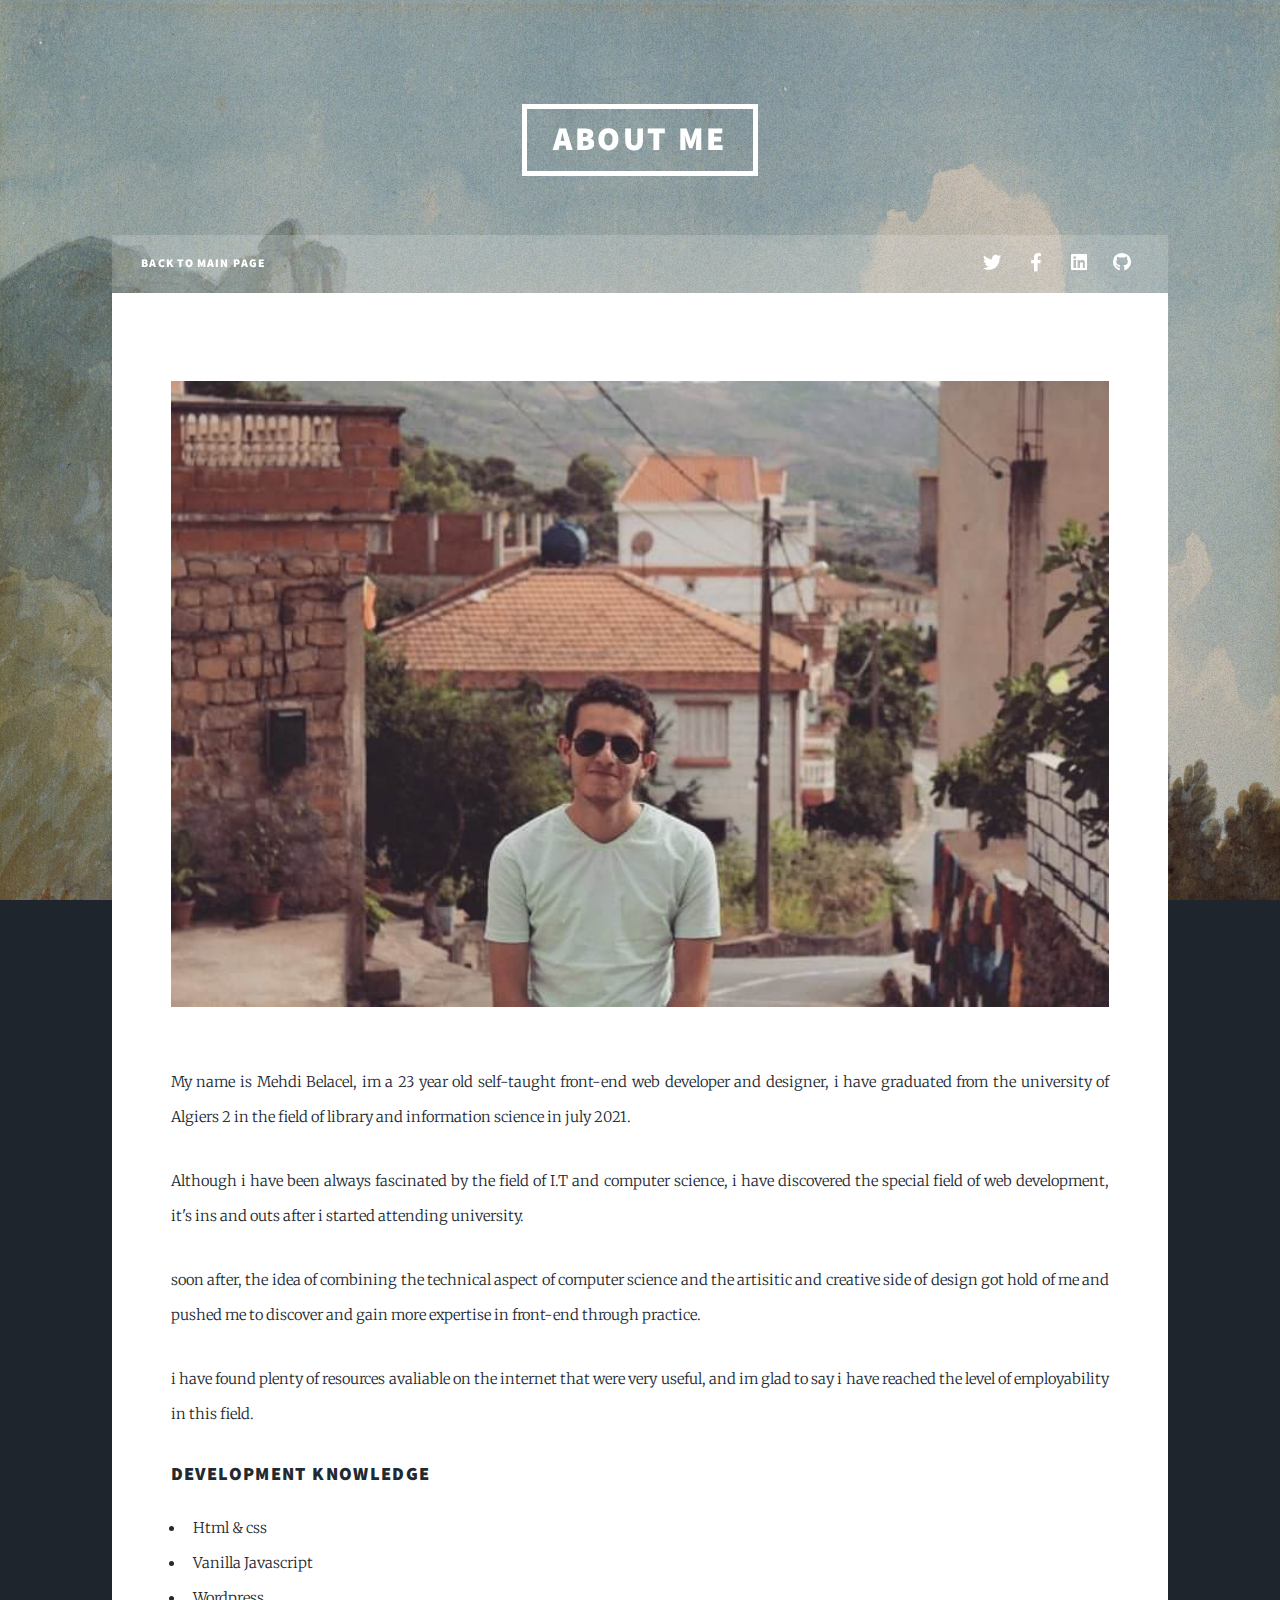
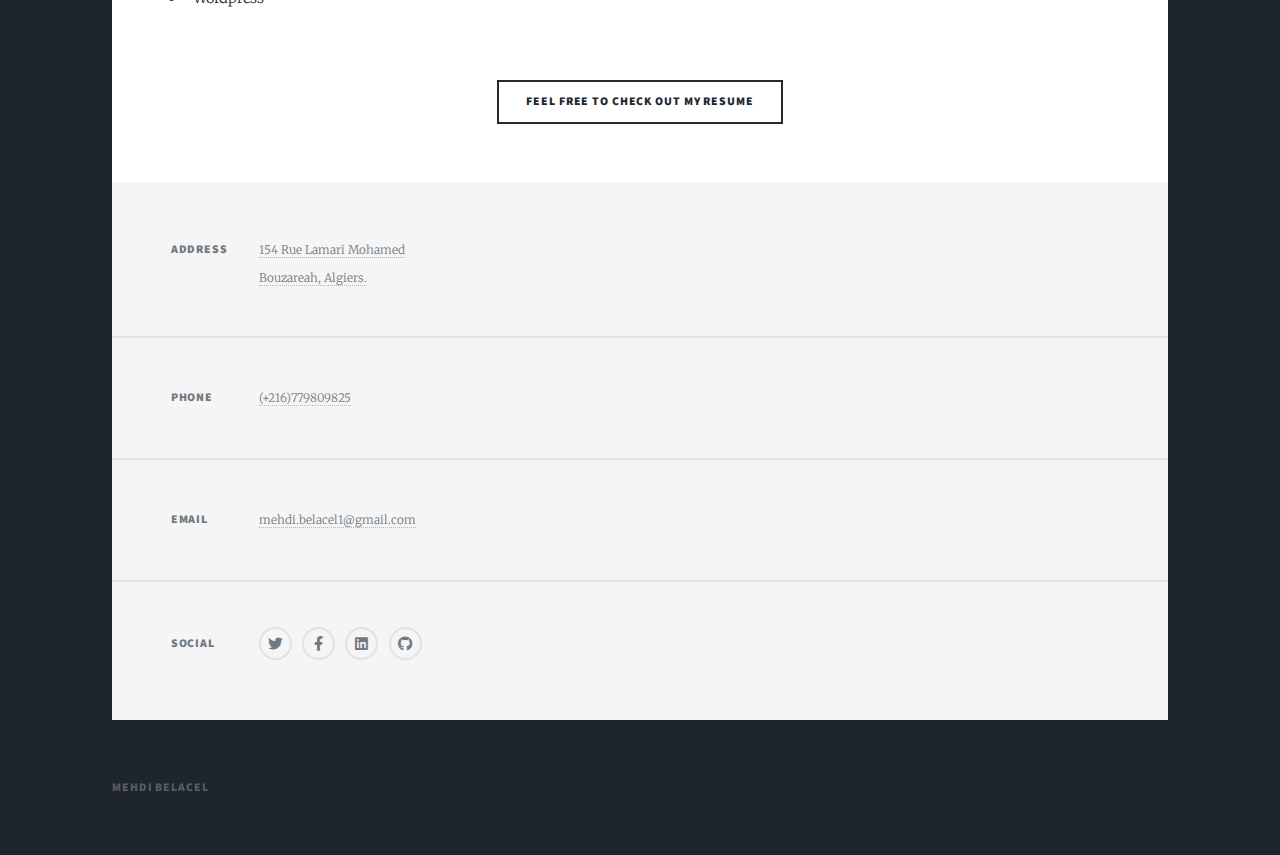
==== about_me.html @ 3e5791b7 "Add files via upload" ====
<!DOCTYPE HTML>

<html>
	<head>
		<title>About me</title>
		<meta charset="utf-8" />
		<meta name="viewport" content="width=device-width, initial-scale=1, user-scalable=no" />
		<link rel="stylesheet" href="assets/css/main2.css" />
		<noscript><link rel="stylesheet" href="assets/css/noscript.css" /></noscript>
	</head>
	<body class="is-preload">

		<!-- Wrapper -->
			<div id="wrapper">

				<!-- Header -->
					<header id="header">
						<a href="#" class="logo">About me</a>
					</header>

				<!-- Nav -->
					<nav id="nav">
						<ul class="links">
							<li><a href="index.html">Back to main page</a></li>
						</ul>
						<ul class="icons">
							<li><a href="#" class="icon brands fa-twitter"><span class="label">Twitter</span></a></li>
							<li><a href="#" class="icon brands fa-facebook-f"><span class="label">Facebook</span></a></li>
							<li><a href="#" class="icon brands fa-linkedin"><span class="label">Linkedin</span></a></li>
							<li><a href="#" class="icon brands fa-github"><span class="label">GitHub</span></a></li>
						</ul>
					</nav>

				<!-- Main -->
					<div id="main">

						<!-- Post -->
							<section class="post">
								<div class="image main"><img src="images/01_image.jpg" alt="" /></div>
								<p>My name is Mehdi Belacel, im a 23 year old self-taught front-end web developer and designer, i have graduated from the university of Algiers 2 in the field of library and information science in july 2021.</p>
								<p>Although i have been always fascinated by the field of I.T and computer science, i have discovered the special field of web development, it's ins and outs after i started attending university. </p>
								<p>soon after, the idea of combining the technical aspect of computer science and the artisitic and creative side of design got hold of me and pushed me to discover and gain more expertise in front-end through practice. </p>
								<p>i have found plenty of resources avaliable on the internet that were very useful, and im glad to say i have reached the level of employability in this field. </p>
								<h3>development knowledge </h3>
								<ul>
									<li>Html & css</li>
									<li>Vanilla Javascript</li>
									<li>Wordpress</li>
								</ul>
								<br>
								<div id="resume_btn"><button onclick="window.location.href='https://drive.google.com/file/d/1CNuqJt--zNTUujB8ExXkoD7vGqyLtMVJ/view';">Feel free to check out my resume</button></div>
							</section>

					</div>

				<!-- Footer -->
				<footer id="footer">
						
					<section class="split contact">
						<section class="alt">
							<h3>Address</h3>
							<p><a href="https://goo.gl/maps/SkBnsDojZm6xbVL56">154 Rue Lamari Mohamed<br>
								Bouzareah, Algiers.</p></a>
						</section>
						<section>
							<h3>Phone</h3>
							<p><a href="tel:+216779809825">(+216)779809825</a></p>
						</section>
						<section>
							<h3>Email</h3>
							<p><a href=mailto:"mehdi.belacel1@gmail.com">mehdi.belacel1@gmail.com</a></p>
						</section>
						<section>
							<h3>Social</h3>
							<ul class="icons alt">
								<li><a href="https://twitter.com/Mehdillogic" class="icon brands alt fa-twitter"><span class="label">Twitter</span></a></li>
								<li><a href="https://www.facebook.com/belacel.mehdi1/" class="icon brands alt fa-facebook-f"><span class="label">Facebook</span></a></li>
								<li><a href="https://www.linkedin.com/in/mehdi-belacel-3aa8a319b/" class="icon brands alt fa-linkedin"><span class="label">Linkedin</span></a></li>
								<li><a href="https://github.com/mehdilogic" class="icon brands alt fa-github"><span class="label">GitHub</span></a></li>
							</ul>
						</section>
					</section>
				</footer>

				<!-- Copyright -->
					<div id="copyright">
					<p>Mehdi Belacel</p>
					</div>

			</div>

		<!-- Scripts -->
			<script src="assets/js/jquery.min.js"></script>
			<script src="assets/js/jquery.scrollex.min.js"></script>
			<script src="assets/js/jquery.scrolly.min.js"></script>
			<script src="assets/js/browser.min.js"></script>
			<script src="assets/js/breakpoints.min.js"></script>
			<script src="assets/js/util.js"></script>
			<script src="assets/js/main.js"></script>

	</body>
</html>
---- assets/css/main2.css ----
@import url(fontawesome-all.min.css);
@import url("https://fonts.googleapis.com/css?family=Merriweather:300,700,300italic,700italic|Source+Sans+Pro:900");



html, body, div, span, applet, object,
iframe, h1, h2, h3, h4, h5, h6, p, blockquote,
pre, a, abbr, acronym, address, big, cite,
code, del, dfn, em, img, ins, kbd, q, s, samp,
small, strike, strong, sub, sup, tt, var, b,
u, i, center, dl, dt, dd, ol, ul, li, fieldset,
form, label, legend, table, caption, tbody,
tfoot, thead, tr, th, td, article, aside,
canvas, details, embed, figure, figcaption,
footer, header, hgroup, menu, nav, output, ruby,
section, summary, time, mark, audio, video {
	margin: 0;
	padding: 0;
	border: 0;
	font-size: 100%;
	font: inherit;
	vertical-align: baseline;}

article, aside, details, figcaption, figure,
footer, header, hgroup, menu, nav, section {
	display: block;}

body {
	line-height: 1;
}

ol, ul {
	list-style: none;
}

blockquote, q {
	quotes: none;
}

	blockquote:before, blockquote:after, q:before, q:after {
		content: '';
		content: none;
	}

table {
	border-collapse: collapse;
	border-spacing: 0;
}

body {
	background-image: url(birm.jpg);
}

body {
	-webkit-text-size-adjust: none;
}

mark {
	background-color: transparent;
	color: inherit;
}

input::-moz-focus-inner {
	border: 0;
	padding: 0;
}

input, select, textarea {
	-moz-appearance: none;
	-webkit-appearance: none;
	-ms-appearance: none;
	appearance: none;
}
.myprojects_h3{
	text-align: center;

}

#resume_btn {
	text-align: center;
}

/* Basic */

	@-ms-viewport {
		width: device-width;
	}

	body {
		-ms-overflow-style: scrollbar;
	}

	@media screen and (max-width: 480px) {

		html, body {
			min-width: 320px;
		}

	}

	html {
		box-sizing: border-box;
	}

	*, *:before, *:after {
		box-sizing: inherit;
	}

	body {
		background-color: #1e252d;
	}

		body.is-preload *, body.is-preload *:before, body.is-preload *:after {
			-moz-animation: none !important;
			-webkit-animation: none !important;
			-ms-animation: none !important;
			animation: none !important;
			-moz-transition: none !important;
			-webkit-transition: none !important;
			-ms-transition: none !important;
			transition: none !important;
		}

/* Type */

	html {
		font-size: 16pt;
	}

		@media screen and (max-width: 1680px) {

			html {
				font-size: 12pt;
			}

		}

		@media screen and (max-width: 1280px) {

			html {
				font-size: 11pt;
			}

		}

		@media screen and (max-width: 360px) {

			html {
				font-size: 10pt;
			}

		}

	body {
		color: #212931;
	}

	body, input, select, textarea {
		font-family: "Merriweather", Georgia, serif;
		font-weight: 300;
		font-size: 1rem;
		line-height: 2.375;
	}

	a {
		-moz-transition: color 0.2s ease-in-out, background-color 0.2s ease-in-out, border-color 0.2s ease-in-out, box-shadow 0.2s ease-in-out;
		-webkit-transition: color 0.2s ease-in-out, background-color 0.2s ease-in-out, border-color 0.2s ease-in-out, box-shadow 0.2s ease-in-out;
		-ms-transition: color 0.2s ease-in-out, background-color 0.2s ease-in-out, border-color 0.2s ease-in-out, box-shadow 0.2s ease-in-out;
		transition: color 0.2s ease-in-out, background-color 0.2s ease-in-out, border-color 0.2s ease-in-out, box-shadow 0.2s ease-in-out;
		border-bottom: dotted 1px;
		text-decoration: none;
	}

		a:hover {
			border-bottom-color: transparent;
		}

	strong, b {
		font-weight: 600;
	}

	em, i {
		font-style: italic;
	}

	p {
		text-align: justify;
		margin: 0 0 2rem 0;
	}

	h1, h2, h3, h4, h5, h6 {
		font-family: "Source Sans Pro", Helvetica, sans-serif;
		font-weight: 900;
		line-height: 1.5;
		letter-spacing: 0.075em;
		text-transform: uppercase;
		margin: 0 0 1rem 0;
	}

		h1 a, h2 a, h3 a, h4 a, h5 a, h6 a {
			border-bottom: 0;
			color: inherit;
			text-decoration: none;
		}

	h1 {
		font-size: 4rem;
		line-height: 1.1;
		margin: 0 0 2rem 0;
	}

	h2 {
		font-size: 1.75rem;
		line-height: 1.3;
		margin: 0 0 1.5rem 0;
	}

	h3 {
		font-size: 1.25rem;
		margin: 0 0 1.5rem 0;
	}

	h4 {
		font-size: 1rem;
	}

	h5 {
		font-size: 0.9rem;
	}

	h6 {
		font-size: 0.8rem;
	}

	sub {
		font-size: 0.8rem;
		position: relative;
		top: 0.5rem;
	}

	sup {
		font-size: 0.8rem;
		position: relative;
		top: -0.5rem;
	}

	blockquote {
		border-left: solid 4px;
		font-style: italic;
		margin: 0 0 2rem 0;
		padding: 0.5rem 0 0.5rem 2rem;
	}

	code {
		border: solid 2px;
		font-family: "Courier New", monospace;
		font-size: 0.9rem;
		margin: 0 0.25rem;
		padding: 0.25rem 0.65rem;
	}

	pre {
		-webkit-overflow-scrolling: touch;
		font-family: "Courier New", monospace;
		font-size: 0.9rem;
		margin: 0 0 2rem 0;
	}

		pre code {
			display: block;
			line-height: 1.75;
			padding: 1rem 1.5rem;
			overflow-x: auto;
		}

	hr {
		border: 0;
		border-bottom: solid 2px;
		margin: 3rem 0;
	}

		hr.major {
			margin: 5rem 0;
		}

	.align-left {
		text-align: left;
	}

	.align-center {
		text-align: center;
	}

	.align-right {
		text-align: right;
	}

	input, select, textarea {
		color: #212931;
	}

	a {
		color: #212931;
		border-bottom-color: rgba(33, 41, 49, 0.5);
	}

		a:hover {
			border-bottom-color: transparent;
			color: #18bfef !important;
		}

	strong, b {
		color: #212931;
	}

	h1, h2, h3, h4, h5, h6 {
		color: #212931;
	}

	blockquote {
		border-left-color: #eeeeee;
	}

	code {
		background: rgba(220, 220, 220, 0.25);
		border-color: #eeeeee;
	}

	hr {
		border-bottom-color: #eeeeee;
	}

/* Row */

	.row {
		display: flex;
		flex-wrap: wrap;
		box-sizing: border-box;
		align-items: stretch;
	}

		.row > * {
			box-sizing: border-box;
		}

		.row.gtr-uniform > * > :last-child {
			margin-bottom: 0;
		}

		.row.aln-left {
			justify-content: flex-start;
		}

		.row.aln-center {
			justify-content: center;
		}

		.row.aln-right {
			justify-content: flex-end;
		}

		.row.aln-top {
			align-items: flex-start;
		}

		.row.aln-middle {
			align-items: center;
		}

		.row.aln-bottom {
			align-items: flex-end;
		}

		.row > .imp {
			order: -1;
		}

		.row > .col-1 {
			width: 8.33333%;
		}

		.row > .off-1 {
			margin-left: 8.33333%;
		}

		.row > .col-2 {
			width: 16.66667%;
		}

		.row > .off-2 {
			margin-left: 16.66667%;
		}

		.row > .col-3 {
			width: 25%;
		}

		.row > .off-3 {
			margin-left: 25%;
		}

		.row > .col-4 {
			width: 33.33333%;
		}

		.row > .off-4 {
			margin-left: 33.33333%;
		}

		.row > .col-5 {
			width: 41.66667%;
		}

		.row > .off-5 {
			margin-left: 41.66667%;
		}

		.row > .col-6 {
			width: 50%;
		}

		.row > .off-6 {
			margin-left: 50%;
		}

		.row > .col-7 {
			width: 58.33333%;
		}

		.row > .off-7 {
			margin-left: 58.33333%;
		}

		.row > .col-8 {
			width: 66.66667%;
		}

		.row > .off-8 {
			margin-left: 66.66667%;
		}

		.row > .col-9 {
			width: 75%;
		}

		.row > .off-9 {
			margin-left: 75%;
		}

		.row > .col-10 {
			width: 83.33333%;
		}

		.row > .off-10 {
			margin-left: 83.33333%;
		}

		.row > .col-11 {
			width: 91.66667%;
		}

		.row > .off-11 {
			margin-left: 91.66667%;
		}

		.row > .col-12 {
			width: 100%;
		}

		.row > .off-12 {
			margin-left: 100%;
		}

		.row.gtr-0 {
			margin-top: 0;
			margin-left: 0rem;
		}

			.row.gtr-0 > * {
				padding: 0 0 0 0rem;
			}

			.row.gtr-0.gtr-uniform {
				margin-top: 0rem;
			}

				.row.gtr-0.gtr-uniform > * {
					padding-top: 0rem;
				}

		.row.gtr-25 {
			margin-top: 0;
			margin-left: -0.375rem;
		}

			.row.gtr-25 > * {
				padding: 0 0 0 0.375rem;
			}

			.row.gtr-25.gtr-uniform {
				margin-top: -0.375rem;
			}

				.row.gtr-25.gtr-uniform > * {
					padding-top: 0.375rem;
				}

		.row.gtr-50 {
			margin-top: 0;
			margin-left: -0.75rem;
		}

			.row.gtr-50 > * {
				padding: 0 0 0 0.75rem;
			}

			.row.gtr-50.gtr-uniform {
				margin-top: -0.75rem;
			}

				.row.gtr-50.gtr-uniform > * {
					padding-top: 0.75rem;
				}

		.row {
			margin-top: 0;
			margin-left: -1.5rem;
		}

			.row > * {
				padding: 0 0 0 1.5rem;
			}

			.row.gtr-uniform {
				margin-top: -1.5rem;
			}

				.row.gtr-uniform > * {
					padding-top: 1.5rem;
				}

		.row.gtr-150 {
			margin-top: 0;
			margin-left: -2.25rem;
		}

			.row.gtr-150 > * {
				padding: 0 0 0 2.25rem;
			}

			.row.gtr-150.gtr-uniform {
				margin-top: -2.25rem;
			}

				.row.gtr-150.gtr-uniform > * {
					padding-top: 2.25rem;
				}

		.row.gtr-200 {
			margin-top: 0;
			margin-left: -3rem;
		}

			.row.gtr-200 > * {
				padding: 0 0 0 3rem;
			}

			.row.gtr-200.gtr-uniform {
				margin-top: -3rem;
			}

				.row.gtr-200.gtr-uniform > * {
					padding-top: 3rem;
				}

		@media screen and (max-width: 1680px) {

			.row {
				display: flex;
				flex-wrap: wrap;
				box-sizing: border-box;
				align-items: stretch;
			}

				.row > * {
					box-sizing: border-box;
				}

				.row.gtr-uniform > * > :last-child {
					margin-bottom: 0;
				}

				.row.aln-left {
					justify-content: flex-start;
				}

				.row.aln-center {
					justify-content: center;
				}

				.row.aln-right {
					justify-content: flex-end;
				}

				.row.aln-top {
					align-items: flex-start;
				}

				.row.aln-middle {
					align-items: center;
				}

				.row.aln-bottom {
					align-items: flex-end;
				}

				.row > .imp-xlarge {
					order: -1;
				}

				.row > .col-1-xlarge {
					width: 8.33333%;
				}

				.row > .off-1-xlarge {
					margin-left: 8.33333%;
				}

				.row > .col-2-xlarge {
					width: 16.66667%;
				}

				.row > .off-2-xlarge {
					margin-left: 16.66667%;
				}

				.row > .col-3-xlarge {
					width: 25%;
				}

				.row > .off-3-xlarge {
					margin-left: 25%;
				}

				.row > .col-4-xlarge {
					width: 33.33333%;
				}

				.row > .off-4-xlarge {
					margin-left: 33.33333%;
				}

				.row > .col-5-xlarge {
					width: 41.66667%;
				}

				.row > .off-5-xlarge {
					margin-left: 41.66667%;
				}

				.row > .col-6-xlarge {
					width: 50%;
				}

				.row > .off-6-xlarge {
					margin-left: 50%;
				}

				.row > .col-7-xlarge {
					width: 58.33333%;
				}

				.row > .off-7-xlarge {
					margin-left: 58.33333%;
				}

				.row > .col-8-xlarge {
					width: 66.66667%;
				}

				.row > .off-8-xlarge {
					margin-left: 66.66667%;
				}

				.row > .col-9-xlarge {
					width: 75%;
				}

				.row > .off-9-xlarge {
					margin-left: 75%;
				}

				.row > .col-10-xlarge {
					width: 83.33333%;
				}

				.row > .off-10-xlarge {
					margin-left: 83.33333%;
				}

				.row > .col-11-xlarge {
					width: 91.66667%;
				}

				.row > .off-11-xlarge {
					margin-left: 91.66667%;
				}

				.row > .col-12-xlarge {
					width: 100%;
				}

				.row > .off-12-xlarge {
					margin-left: 100%;
				}

				.row.gtr-0 {
					margin-top: 0;
					margin-left: 0rem;
				}

					.row.gtr-0 > * {
						padding: 0 0 0 0rem;
					}

					.row.gtr-0.gtr-uniform {
						margin-top: 0rem;
					}

						.row.gtr-0.gtr-uniform > * {
							padding-top: 0rem;
						}

				.row.gtr-25 {
					margin-top: 0;
					margin-left: -0.375rem;
				}

					.row.gtr-25 > * {
						padding: 0 0 0 0.375rem;
					}

					.row.gtr-25.gtr-uniform {
						margin-top: -0.375rem;
					}

						.row.gtr-25.gtr-uniform > * {
							padding-top: 0.375rem;
						}

				.row.gtr-50 {
					margin-top: 0;
					margin-left: -0.75rem;
				}

					.row.gtr-50 > * {
						padding: 0 0 0 0.75rem;
					}

					.row.gtr-50.gtr-uniform {
						margin-top: -0.75rem;
					}

						.row.gtr-50.gtr-uniform > * {
							padding-top: 0.75rem;
						}

				.row {
					margin-top: 0;
					margin-left: -1.5rem;
				}

					.row > * {
						padding: 0 0 0 1.5rem;
					}

					.row.gtr-uniform {
						margin-top: -1.5rem;
					}

						.row.gtr-uniform > * {
							padding-top: 1.5rem;
						}

				.row.gtr-150 {
					margin-top: 0;
					margin-left: -2.25rem;
				}

					.row.gtr-150 > * {
						padding: 0 0 0 2.25rem;
					}

					.row.gtr-150.gtr-uniform {
						margin-top: -2.25rem;
					}

						.row.gtr-150.gtr-uniform > * {
							padding-top: 2.25rem;
						}

				.row.gtr-200 {
					margin-top: 0;
					margin-left: -3rem;
				}

					.row.gtr-200 > * {
						padding: 0 0 0 3rem;
					}

					.row.gtr-200.gtr-uniform {
						margin-top: -3rem;
					}

						.row.gtr-200.gtr-uniform > * {
							padding-top: 3rem;
						}

		}

		@media screen and (max-width: 1280px) {

			.row {
				display: flex;
				flex-wrap: wrap;
				box-sizing: border-box;
				align-items: stretch;
			}

				.row > * {
					box-sizing: border-box;
				}

				.row.gtr-uniform > * > :last-child {
					margin-bottom: 0;
				}

				.row.aln-left {
					justify-content: flex-start;
				}

				.row.aln-center {
					justify-content: center;
				}

				.row.aln-right {
					justify-content: flex-end;
				}

				.row.aln-top {
					align-items: flex-start;
				}

				.row.aln-middle {
					align-items: center;
				}

				.row.aln-bottom {
					align-items: flex-end;
				}

				.row > .imp-large {
					order: -1;
				}

				.row > .col-1-large {
					width: 8.33333%;
				}

				.row > .off-1-large {
					margin-left: 8.33333%;
				}

				.row > .col-2-large {
					width: 16.66667%;
				}

				.row > .off-2-large {
					margin-left: 16.66667%;
				}

				.row > .col-3-large {
					width: 25%;
				}

				.row > .off-3-large {
					margin-left: 25%;
				}

				.row > .col-4-large {
					width: 33.33333%;
				}

				.row > .off-4-large {
					margin-left: 33.33333%;
				}

				.row > .col-5-large {
					width: 41.66667%;
				}

				.row > .off-5-large {
					margin-left: 41.66667%;
				}

				.row > .col-6-large {
					width: 50%;
				}

				.row > .off-6-large {
					margin-left: 50%;
				}

				.row > .col-7-large {
					width: 58.33333%;
				}

				.row > .off-7-large {
					margin-left: 58.33333%;
				}

				.row > .col-8-large {
					width: 66.66667%;
				}

				.row > .off-8-large {
					margin-left: 66.66667%;
				}

				.row > .col-9-large {
					width: 75%;
				}

				.row > .off-9-large {
					margin-left: 75%;
				}

				.row > .col-10-large {
					width: 83.33333%;
				}

				.row > .off-10-large {
					margin-left: 83.33333%;
				}

				.row > .col-11-large {
					width: 91.66667%;
				}

				.row > .off-11-large {
					margin-left: 91.66667%;
				}

				.row > .col-12-large {
					width: 100%;
				}

				.row > .off-12-large {
					margin-left: 100%;
				}

				.row.gtr-0 {
					margin-top: 0;
					margin-left: 0rem;
				}

					.row.gtr-0 > * {
						padding: 0 0 0 0rem;
					}

					.row.gtr-0.gtr-uniform {
						margin-top: 0rem;
					}

						.row.gtr-0.gtr-uniform > * {
							padding-top: 0rem;
						}

				.row.gtr-25 {
					margin-top: 0;
					margin-left: -0.375rem;
				}

					.row.gtr-25 > * {
						padding: 0 0 0 0.375rem;
					}

					.row.gtr-25.gtr-uniform {
						margin-top: -0.375rem;
					}

						.row.gtr-25.gtr-uniform > * {
							padding-top: 0.375rem;
						}

				.row.gtr-50 {
					margin-top: 0;
					margin-left: -0.75rem;
				}

					.row.gtr-50 > * {
						padding: 0 0 0 0.75rem;
					}

					.row.gtr-50.gtr-uniform {
						margin-top: -0.75rem;
					}

						.row.gtr-50.gtr-uniform > * {
							padding-top: 0.75rem;
						}

				.row {
					margin-top: 0;
					margin-left: -1.5rem;
				}

					.row > * {
						padding: 0 0 0 1.5rem;
					}

					.row.gtr-uniform {
						margin-top: -1.5rem;
					}

						.row.gtr-uniform > * {
							padding-top: 1.5rem;
						}

				.row.gtr-150 {
					margin-top: 0;
					margin-left: -2.25rem;
				}

					.row.gtr-150 > * {
						padding: 0 0 0 2.25rem;
					}

					.row.gtr-150.gtr-uniform {
						margin-top: -2.25rem;
					}

						.row.gtr-150.gtr-uniform > * {
							padding-top: 2.25rem;
						}

				.row.gtr-200 {
					margin-top: 0;
					margin-left: -3rem;
				}

					.row.gtr-200 > * {
						padding: 0 0 0 3rem;
					}

					.row.gtr-200.gtr-uniform {
						margin-top: -3rem;
					}

						.row.gtr-200.gtr-uniform > * {
							padding-top: 3rem;
						}

		}

		@media screen and (max-width: 980px) {

			.row {
				display: flex;
				flex-wrap: wrap;
				box-sizing: border-box;
				align-items: stretch;
			}

				.row > * {
					box-sizing: border-box;
				}

				.row.gtr-uniform > * > :last-child {
					margin-bottom: 0;
				}

				.row.aln-left {
					justify-content: flex-start;
				}

				.row.aln-center {
					justify-content: center;
				}

				.row.aln-right {
					justify-content: flex-end;
				}

				.row.aln-top {
					align-items: flex-start;
				}

				.row.aln-middle {
					align-items: center;
				}

				.row.aln-bottom {
					align-items: flex-end;
				}

				.row > .imp-medium {
					order: -1;
				}

				.row > .col-1-medium {
					width: 8.33333%;
				}

				.row > .off-1-medium {
					margin-left: 8.33333%;
				}

				.row > .col-2-medium {
					width: 16.66667%;
				}

				.row > .off-2-medium {
					margin-left: 16.66667%;
				}

				.row > .col-3-medium {
					width: 25%;
				}

				.row > .off-3-medium {
					margin-left: 25%;
				}

				.row > .col-4-medium {
					width: 33.33333%;
				}

				.row > .off-4-medium {
					margin-left: 33.33333%;
				}

				.row > .col-5-medium {
					width: 41.66667%;
				}

				.row > .off-5-medium {
					margin-left: 41.66667%;
				}

				.row > .col-6-medium {
					width: 50%;
				}

				.row > .off-6-medium {
					margin-left: 50%;
				}

				.row > .col-7-medium {
					width: 58.33333%;
				}

				.row > .off-7-medium {
					margin-left: 58.33333%;
				}

				.row > .col-8-medium {
					width: 66.66667%;
				}

				.row > .off-8-medium {
					margin-left: 66.66667%;
				}

				.row > .col-9-medium {
					width: 75%;
				}

				.row > .off-9-medium {
					margin-left: 75%;
				}

				.row > .col-10-medium {
					width: 83.33333%;
				}

				.row > .off-10-medium {
					margin-left: 83.33333%;
				}

				.row > .col-11-medium {
					width: 91.66667%;
				}

				.row > .off-11-medium {
					margin-left: 91.66667%;
				}

				.row > .col-12-medium {
					width: 100%;
				}

				.row > .off-12-medium {
					margin-left: 100%;
				}

				.row.gtr-0 {
					margin-top: 0;
					margin-left: 0rem;
				}

					.row.gtr-0 > * {
						padding: 0 0 0 0rem;
					}

					.row.gtr-0.gtr-uniform {
						margin-top: 0rem;
					}

						.row.gtr-0.gtr-uniform > * {
							padding-top: 0rem;
						}

				.row.gtr-25 {
					margin-top: 0;
					margin-left: -0.375rem;
				}

					.row.gtr-25 > * {
						padding: 0 0 0 0.375rem;
					}

					.row.gtr-25.gtr-uniform {
						margin-top: -0.375rem;
					}

						.row.gtr-25.gtr-uniform > * {
							padding-top: 0.375rem;
						}

				.row.gtr-50 {
					margin-top: 0;
					margin-left: -0.75rem;
				}

					.row.gtr-50 > * {
						padding: 0 0 0 0.75rem;
					}

					.row.gtr-50.gtr-uniform {
						margin-top: -0.75rem;
					}

						.row.gtr-50.gtr-uniform > * {
							padding-top: 0.75rem;
						}

				.row {
					margin-top: 0;
					margin-left: -1.5rem;
				}

					.row > * {
						padding: 0 0 0 1.5rem;
					}

					.row.gtr-uniform {
						margin-top: -1.5rem;
					}

						.row.gtr-uniform > * {
							padding-top: 1.5rem;
						}

				.row.gtr-150 {
					margin-top: 0;
					margin-left: -2.25rem;
				}

					.row.gtr-150 > * {
						padding: 0 0 0 2.25rem;
					}

					.row.gtr-150.gtr-uniform {
						margin-top: -2.25rem;
					}

						.row.gtr-150.gtr-uniform > * {
							padding-top: 2.25rem;
						}

				.row.gtr-200 {
					margin-top: 0;
					margin-left: -3rem;
				}

					.row.gtr-200 > * {
						padding: 0 0 0 3rem;
					}

					.row.gtr-200.gtr-uniform {
						margin-top: -3rem;
					}

						.row.gtr-200.gtr-uniform > * {
							padding-top: 3rem;
						}

		}

		@media screen and (max-width: 736px) {

			.row {
				display: flex;
				flex-wrap: wrap;
				box-sizing: border-box;
				align-items: stretch;
			}

				.row > * {
					box-sizing: border-box;
				}

				.row.gtr-uniform > * > :last-child {
					margin-bottom: 0;
				}

				.row.aln-left {
					justify-content: flex-start;
				}

				.row.aln-center {
					justify-content: center;
				}

				.row.aln-right {
					justify-content: flex-end;
				}

				.row.aln-top {
					align-items: flex-start;
				}

				.row.aln-middle {
					align-items: center;
				}

				.row.aln-bottom {
					align-items: flex-end;
				}

				.row > .imp-small {
					order: -1;
				}

				.row > .col-1-small {
					width: 8.33333%;
				}

				.row > .off-1-small {
					margin-left: 8.33333%;
				}

				.row > .col-2-small {
					width: 16.66667%;
				}

				.row > .off-2-small {
					margin-left: 16.66667%;
				}

				.row > .col-3-small {
					width: 25%;
				}

				.row > .off-3-small {
					margin-left: 25%;
				}

				.row > .col-4-small {
					width: 33.33333%;
				}

				.row > .off-4-small {
					margin-left: 33.33333%;
				}

				.row > .col-5-small {
					width: 41.66667%;
				}

				.row > .off-5-small {
					margin-left: 41.66667%;
				}

				.row > .col-6-small {
					width: 50%;
				}

				.row > .off-6-small {
					margin-left: 50%;
				}

				.row > .col-7-small {
					width: 58.33333%;
				}

				.row > .off-7-small {
					margin-left: 58.33333%;
				}

				.row > .col-8-small {
					width: 66.66667%;
				}

				.row > .off-8-small {
					margin-left: 66.66667%;
				}

				.row > .col-9-small {
					width: 75%;
				}

				.row > .off-9-small {
					margin-left: 75%;
				}

				.row > .col-10-small {
					width: 83.33333%;
				}

				.row > .off-10-small {
					margin-left: 83.33333%;
				}

				.row > .col-11-small {
					width: 91.66667%;
				}

				.row > .off-11-small {
					margin-left: 91.66667%;
				}

				.row > .col-12-small {
					width: 100%;
				}

				.row > .off-12-small {
					margin-left: 100%;
				}

				.row.gtr-0 {
					margin-top: 0;
					margin-left: 0rem;
				}

					.row.gtr-0 > * {
						padding: 0 0 0 0rem;
					}

					.row.gtr-0.gtr-uniform {
						margin-top: 0rem;
					}

						.row.gtr-0.gtr-uniform > * {
							padding-top: 0rem;
						}

				.row.gtr-25 {
					margin-top: 0;
					margin-left: -0.375rem;
				}

					.row.gtr-25 > * {
						padding: 0 0 0 0.375rem;
					}

					.row.gtr-25.gtr-uniform {
						margin-top: -0.375rem;
					}

						.row.gtr-25.gtr-uniform > * {
							padding-top: 0.375rem;
						}

				.row.gtr-50 {
					margin-top: 0;
					margin-left: -0.75rem;
				}

					.row.gtr-50 > * {
						padding: 0 0 0 0.75rem;
					}

					.row.gtr-50.gtr-uniform {
						margin-top: -0.75rem;
					}

						.row.gtr-50.gtr-uniform > * {
							padding-top: 0.75rem;
						}

				.row {
					margin-top: 0;
					margin-left: -1.5rem;
				}

					.row > * {
						padding: 0 0 0 1.5rem;
					}

					.row.gtr-uniform {
						margin-top: -1.5rem;
					}

						.row.gtr-uniform > * {
							padding-top: 1.5rem;
						}

				.row.gtr-150 {
					margin-top: 0;
					margin-left: -2.25rem;
				}

					.row.gtr-150 > * {
						padding: 0 0 0 2.25rem;
					}

					.row.gtr-150.gtr-uniform {
						margin-top: -2.25rem;
					}

						.row.gtr-150.gtr-uniform > * {
							padding-top: 2.25rem;
						}

				.row.gtr-200 {
					margin-top: 0;
					margin-left: -3rem;
				}

					.row.gtr-200 > * {
						padding: 0 0 0 3rem;
					}

					.row.gtr-200.gtr-uniform {
						margin-top: -3rem;
					}

						.row.gtr-200.gtr-uniform > * {
							padding-top: 3rem;
						}

		}

		@media screen and (max-width: 480px) {

			.row {
				display: flex;
				flex-wrap: wrap;
				box-sizing: border-box;
				align-items: stretch;
			}

				.row > * {
					box-sizing: border-box;
				}

				.row.gtr-uniform > * > :last-child {
					margin-bottom: 0;
				}

				.row.aln-left {
					justify-content: flex-start;
				}

				.row.aln-center {
					justify-content: center;
				}

				.row.aln-right {
					justify-content: flex-end;
				}

				.row.aln-top {
					align-items: flex-start;
				}

				.row.aln-middle {
					align-items: center;
				}

				.row.aln-bottom {
					align-items: flex-end;
				}

				.row > .imp-xsmall {
					order: -1;
				}

				.row > .col-1-xsmall {
					width: 8.33333%;
				}

				.row > .off-1-xsmall {
					margin-left: 8.33333%;
				}

				.row > .col-2-xsmall {
					width: 16.66667%;
				}

				.row > .off-2-xsmall {
					margin-left: 16.66667%;
				}

				.row > .col-3-xsmall {
					width: 25%;
				}

				.row > .off-3-xsmall {
					margin-left: 25%;
				}

				.row > .col-4-xsmall {
					width: 33.33333%;
				}

				.row > .off-4-xsmall {
					margin-left: 33.33333%;
				}

				.row > .col-5-xsmall {
					width: 41.66667%;
				}

				.row > .off-5-xsmall {
					margin-left: 41.66667%;
				}

				.row > .col-6-xsmall {
					width: 50%;
				}

				.row > .off-6-xsmall {
					margin-left: 50%;
				}

				.row > .col-7-xsmall {
					width: 58.33333%;
				}

				.row > .off-7-xsmall {
					margin-left: 58.33333%;
				}

				.row > .col-8-xsmall {
					width: 66.66667%;
				}

				.row > .off-8-xsmall {
					margin-left: 66.66667%;
				}

				.row > .col-9-xsmall {
					width: 75%;
				}

				.row > .off-9-xsmall {
					margin-left: 75%;
				}

				.row > .col-10-xsmall {
					width: 83.33333%;
				}

				.row > .off-10-xsmall {
					margin-left: 83.33333%;
				}

				.row > .col-11-xsmall {
					width: 91.66667%;
				}

				.row > .off-11-xsmall {
					margin-left: 91.66667%;
				}

				.row > .col-12-xsmall {
					width: 100%;
				}

				.row > .off-12-xsmall {
					margin-left: 100%;
				}

				.row.gtr-0 {
					margin-top: 0;
					margin-left: 0rem;
				}

					.row.gtr-0 > * {
						padding: 0 0 0 0rem;
					}

					.row.gtr-0.gtr-uniform {
						margin-top: 0rem;
					}

						.row.gtr-0.gtr-uniform > * {
							padding-top: 0rem;
						}

				.row.gtr-25 {
					margin-top: 0;
					margin-left: -0.375rem;
				}

					.row.gtr-25 > * {
						padding: 0 0 0 0.375rem;
					}

					.row.gtr-25.gtr-uniform {
						margin-top: -0.375rem;
					}

						.row.gtr-25.gtr-uniform > * {
							padding-top: 0.375rem;
						}

				.row.gtr-50 {
					margin-top: 0;
					margin-left: -0.75rem;
				}

					.row.gtr-50 > * {
						padding: 0 0 0 0.75rem;
					}

					.row.gtr-50.gtr-uniform {
						margin-top: -0.75rem;
					}

						.row.gtr-50.gtr-uniform > * {
							padding-top: 0.75rem;
						}

				.row {
					margin-top: 0;
					margin-left: -1.5rem;
				}

					.row > * {
						padding: 0 0 0 1.5rem;
					}

					.row.gtr-uniform {
						margin-top: -1.5rem;
					}

						.row.gtr-uniform > * {
							padding-top: 1.5rem;
						}

				.row.gtr-150 {
					margin-top: 0;
					margin-left: -2.25rem;
				}

					.row.gtr-150 > * {
						padding: 0 0 0 2.25rem;
					}

					.row.gtr-150.gtr-uniform {
						margin-top: -2.25rem;
					}

						.row.gtr-150.gtr-uniform > * {
							padding-top: 2.25rem;
						}

				.row.gtr-200 {
					margin-top: 0;
					margin-left: -3rem;
				}

					.row.gtr-200 > * {
						padding: 0 0 0 3rem;
					}

					.row.gtr-200.gtr-uniform {
						margin-top: -3rem;
					}

						.row.gtr-200.gtr-uniform > * {
							padding-top: 3rem;
						}

		}

		@media screen and (max-width: 360px) {

			.row {
				display: flex;
				flex-wrap: wrap;
				box-sizing: border-box;
				align-items: stretch;
			}

				.row > * {
					box-sizing: border-box;
				}

				.row.gtr-uniform > * > :last-child {
					margin-bottom: 0;
				}

				.row.aln-left {
					justify-content: flex-start;
				}

				.row.aln-center {
					justify-content: center;
				}

				.row.aln-right {
					justify-content: flex-end;
				}

				.row.aln-top {
					align-items: flex-start;
				}

				.row.aln-middle {
					align-items: center;
				}

				.row.aln-bottom {
					align-items: flex-end;
				}

				.row > .imp-xxsmall {
					order: -1;
				}

				.row > .col-1-xxsmall {
					width: 8.33333%;
				}

				.row > .off-1-xxsmall {
					margin-left: 8.33333%;
				}

				.row > .col-2-xxsmall {
					width: 16.66667%;
				}

				.row > .off-2-xxsmall {
					margin-left: 16.66667%;
				}

				.row > .col-3-xxsmall {
					width: 25%;
				}

				.row > .off-3-xxsmall {
					margin-left: 25%;
				}

				.row > .col-4-xxsmall {
					width: 33.33333%;
				}

				.row > .off-4-xxsmall {
					margin-left: 33.33333%;
				}

				.row > .col-5-xxsmall {
					width: 41.66667%;
				}

				.row > .off-5-xxsmall {
					margin-left: 41.66667%;
				}

				.row > .col-6-xxsmall {
					width: 50%;
				}

				.row > .off-6-xxsmall {
					margin-left: 50%;
				}

				.row > .col-7-xxsmall {
					width: 58.33333%;
				}

				.row > .off-7-xxsmall {
					margin-left: 58.33333%;
				}

				.row > .col-8-xxsmall {
					width: 66.66667%;
				}

				.row > .off-8-xxsmall {
					margin-left: 66.66667%;
				}

				.row > .col-9-xxsmall {
					width: 75%;
				}

				.row > .off-9-xxsmall {
					margin-left: 75%;
				}

				.row > .col-10-xxsmall {
					width: 83.33333%;
				}

				.row > .off-10-xxsmall {
					margin-left: 83.33333%;
				}

				.row > .col-11-xxsmall {
					width: 91.66667%;
				}

				.row > .off-11-xxsmall {
					margin-left: 91.66667%;
				}

				.row > .col-12-xxsmall {
					width: 100%;
				}

				.row > .off-12-xxsmall {
					margin-left: 100%;
				}

				.row.gtr-0 {
					margin-top: 0;
					margin-left: 0rem;
				}

					.row.gtr-0 > * {
						padding: 0 0 0 0rem;
					}

					.row.gtr-0.gtr-uniform {
						margin-top: 0rem;
					}

						.row.gtr-0.gtr-uniform > * {
							padding-top: 0rem;
						}

				.row.gtr-25 {
					margin-top: 0;
					margin-left: -0.375rem;
				}

					.row.gtr-25 > * {
						padding: 0 0 0 0.375rem;
					}

					.row.gtr-25.gtr-uniform {
						margin-top: -0.375rem;
					}

						.row.gtr-25.gtr-uniform > * {
							padding-top: 0.375rem;
						}

				.row.gtr-50 {
					margin-top: 0;
					margin-left: -0.75rem;
				}

					.row.gtr-50 > * {
						padding: 0 0 0 0.75rem;
					}

					.row.gtr-50.gtr-uniform {
						margin-top: -0.75rem;
					}

						.row.gtr-50.gtr-uniform > * {
							padding-top: 0.75rem;
						}

				.row {
					margin-top: 0;
					margin-left: -1.5rem;
				}

					.row > * {
						padding: 0 0 0 1.5rem;
					}

					.row.gtr-uniform {
						margin-top: -1.5rem;
					}

						.row.gtr-uniform > * {
							padding-top: 1.5rem;
						}

				.row.gtr-150 {
					margin-top: 0;
					margin-left: -2.25rem;
				}

					.row.gtr-150 > * {
						padding: 0 0 0 2.25rem;
					}

					.row.gtr-150.gtr-uniform {
						margin-top: -2.25rem;
					}

						.row.gtr-150.gtr-uniform > * {
							padding-top: 2.25rem;
						}

				.row.gtr-200 {
					margin-top: 0;
					margin-left: -3rem;
				}

					.row.gtr-200 > * {
						padding: 0 0 0 3rem;
					}

					.row.gtr-200.gtr-uniform {
						margin-top: -3rem;
					}

						.row.gtr-200.gtr-uniform > * {
							padding-top: 3rem;
						}

		}

/* Box */

	.box {
		border: solid 2px;
		margin-bottom: 2rem;
		padding: 1.5rem;
	}

		.box > :last-child,
		.box > :last-child > :last-child,
		.box > :last-child > :last-child > :last-child {
			margin-bottom: 0;
		}

		.box.alt {
			border: 0;
			border-radius: 0;
			padding: 0;
		}

	.box {
		border-color: #eeeeee;
	}

/* Button */

	input[type="submit"],
	input[type="reset"],
	input[type="button"],
	button,
	.button {
		-moz-appearance: none;
		-webkit-appearance: none;
		-ms-appearance: none;
		appearance: none;
		-moz-transition: background-color 0.2s ease-in-out, box-shadow 0.2s ease-in-out, color 0.2s ease-in-out;
		-webkit-transition: background-color 0.2s ease-in-out, box-shadow 0.2s ease-in-out, color 0.2s ease-in-out;
		-ms-transition: background-color 0.2s ease-in-out, box-shadow 0.2s ease-in-out, color 0.2s ease-in-out;
		transition: background-color 0.2s ease-in-out, box-shadow 0.2s ease-in-out, color 0.2s ease-in-out;
		border: 0;
		border-radius: 0;
		cursor: pointer;
		display: inline-block;
		font-family: "Source Sans Pro", Helvetica, sans-serif;
		font-size: 0.8rem;
		font-weight: 900;
		letter-spacing: 0.075em;
		height: 3rem;
		line-height: 3rem;
		padding: 0 2rem;
		text-align: center;
		text-decoration: none;
		text-transform: uppercase;
		white-space: nowrap;
	}

		input[type="submit"].icon:before,
		input[type="reset"].icon:before,
		input[type="button"].icon:before,
		button.icon:before,
		.button.icon:before {
			margin-right: 0.5rem;
		}

		input[type="submit"].icon.solo,
		input[type="reset"].icon.solo,
		input[type="button"].icon.solo,
		button.icon.solo,
		.button.icon.solo {
			position: relative;
			width: 4rem;
			height: 4rem;
			line-height: 4rem;
			border-radius: 4rem;
			text-indent: 4rem;
			overflow: hidden;
			padding: 0;
			white-space: nowrap;
		}

			input[type="submit"].icon.solo:before,
			input[type="reset"].icon.solo:before,
			input[type="button"].icon.solo:before,
			button.icon.solo:before,
			.button.icon.solo:before {
				position: absolute;
				display: block;
				top: 0;
				left: 0;
				width: inherit;
				height: inherit;
				line-height: inherit;
				font-size: 1.25rem;
				margin-right: 0;
				text-align: center;
				text-indent: 0;
			}

		input[type="submit"].fit,
		input[type="reset"].fit,
		input[type="button"].fit,
		button.fit,
		.button.fit {
			width: 100%;
		}

		input[type="submit"].small,
		input[type="reset"].small,
		input[type="button"].small,
		button.small,
		.button.small {
			font-size: 0.7rem;
			height: 2.5rem;
			line-height: 2.5rem;
			padding: 0 1.5rem;
		}

		input[type="submit"].large,
		input[type="reset"].large,
		input[type="button"].large,
		button.large,
		.button.large {
			font-size: 0.9rem;
			height: 3.5rem;
			line-height: 3.5rem;
			padding: 0 2.75rem;
		}

		@media screen and (max-width: 980px) {

			input[type="submit"],
			input[type="reset"],
			input[type="button"],
			button,
			.button {
				font-size: 0.9rem;
				height: 3.25rem;
				line-height: 3.25rem;
			}

				input[type="submit"].large,
				input[type="reset"].large,
				input[type="button"].large,
				button.large,
				.button.large {
					font-size: 1rem;
					height: 3.75rem;
					line-height: 3.75rem;
				}

		}

		input[type="submit"].disabled, input[type="submit"]:disabled,
		input[type="reset"].disabled,
		input[type="reset"]:disabled,
		input[type="button"].disabled,
		input[type="button"]:disabled,
		button.disabled,
		button:disabled,
		.button.disabled,
		.button:disabled {
			pointer-events: none;
			opacity: 0.25;
		}

	input[type="submit"],
	input[type="reset"],
	input[type="button"],
	button,
	.button {
		background-color: transparent;
		box-shadow: inset 0 0 0 2px #212931;
		color: #212931 !important;
	}

		input[type="submit"]:hover,
		input[type="reset"]:hover,
		input[type="button"]:hover,
		button:hover,
		.button:hover {
			box-shadow: inset 0 0 0 2px #18bfef;
			color: #18bfef !important;
		}

		input[type="submit"].primary,
		input[type="reset"].primary,
		input[type="button"].primary,
		button.primary,
		.button.primary {
			background-color: #212931;
			box-shadow: none;
			color: #ffffff !important;
		}

			input[type="submit"].primary:hover,
			input[type="reset"].primary:hover,
			input[type="button"].primary:hover,
			button.primary:hover,
			.button.primary:hover {
				background-color: #18bfef;
			}

/* Form */

	form {
		margin: 0 0 2rem 0;
	}

		form > :last-child {
			margin-bottom: 0;
		}

		form > .fields {
			display: -moz-flex;
			display: -webkit-flex;
			display: -ms-flex;
			display: flex;
			-moz-flex-wrap: wrap;
			-webkit-flex-wrap: wrap;
			-ms-flex-wrap: wrap;
			flex-wrap: wrap;
			width: calc(100% + 3rem);
			margin: -1.5rem 0 2rem -1.5rem;
		}

			form > .fields > .field {
				-moz-flex-grow: 0;
				-webkit-flex-grow: 0;
				-ms-flex-grow: 0;
				flex-grow: 0;
				-moz-flex-shrink: 0;
				-webkit-flex-shrink: 0;
				-ms-flex-shrink: 0;
				flex-shrink: 0;
				padding: 1.5rem 0 0 1.5rem;
				width: calc(100% - 1.5rem);
			}

				form > .fields > .field.half {
					width: calc(50% - 0.75rem);
				}

				form > .fields > .field.third {
					width: calc(100%/3 - 0.5rem);
				}

				form > .fields > .field.quarter {
					width: calc(25% - 0.375rem);
				}

		@media screen and (max-width: 480px) {

			form > .fields {
				width: calc(100% + 3rem);
				margin: -1.5rem 0 2rem -1.5rem;
			}

				form > .fields > .field {
					padding: 1.5rem 0 0 1.5rem;
					width: calc(100% - 1.5rem);
				}

					form > .fields > .field.half {
						width: calc(100% - 1.5rem);
					}

					form > .fields > .field.third {
						width: calc(100% - 1.5rem);
					}

					form > .fields > .field.quarter {
						width: calc(100% - 1.5rem);
					}

		}

	label {
		display: block;
		font-family: "Source Sans Pro", Helvetica, sans-serif;
		font-weight: 900;
		line-height: 1.5;
		letter-spacing: 0.075em;
		font-size: 0.8rem;
		text-transform: uppercase;
		margin: 0 0 0.75rem 0;
	}

		@media screen and (max-width: 980px) {

			label {
				font-size: 0.9rem;
			}

		}

	input[type="text"],
	input[type="password"],
	input[type="email"],
	select,
	textarea {
		-moz-appearance: none;
		-webkit-appearance: none;
		-ms-appearance: none;
		appearance: none;
		background: transparent;
		border-radius: 0;
		border: solid 2px;
		color: inherit;
		display: block;
		outline: 0;
		padding: 0 1rem;
		text-decoration: none;
		width: 100%;
	}

		input[type="text"]:invalid,
		input[type="password"]:invalid,
		input[type="email"]:invalid,
		select:invalid,
		textarea:invalid {
			box-shadow: none;
		}

	select {
		background-size: 1.25rem;
		background-repeat: no-repeat;
		background-position: calc(100% - 1rem) center;
		height: 3rem;
		padding-right: 3rem;
		text-overflow: ellipsis;
	}

		select:focus::-ms-value {
			background-color: transparent;
		}

		select::-ms-expand {
			display: none;
		}

	input[type="text"],
	input[type="password"],
	input[type="email"],
	select {
		height: 3rem;
	}

	textarea {
		padding: 0.75rem 1rem;
	}

	input[type="checkbox"],
	input[type="radio"] {
		-moz-appearance: none;
		-webkit-appearance: none;
		-ms-appearance: none;
		appearance: none;
		display: block;
		float: left;
		margin-right: -2rem;
		opacity: 0;
		width: 1rem;
		z-index: -1;
	}

		input[type="checkbox"] + label,
		input[type="radio"] + label {
			text-decoration: none;
			cursor: pointer;
			display: inline-block;
			font-size: 1rem;
			letter-spacing: 0;
			font-family: "Merriweather", Georgia, serif;
			text-transform: none;
			font-weight: 300;
			padding-left: 2.8rem;
			padding-right: 1rem;
			position: relative;
		}

			input[type="checkbox"] + label:before,
			input[type="radio"] + label:before {
				-moz-osx-font-smoothing: grayscale;
				-webkit-font-smoothing: antialiased;
				display: inline-block;
				font-style: normal;
				font-variant: normal;
				text-rendering: auto;
				line-height: 1;
				text-transform: none !important;
				font-family: 'Font Awesome 5 Free';
				font-weight: 900;
			}

			input[type="checkbox"] + label:before,
			input[type="radio"] + label:before {
				border-radius: 0;
				border: solid 2px;
				content: '';
				display: inline-block;
				font-size: 0.8rem;
				height: 1.8rem;
				left: 0;
				line-height: 1.65rem;
				position: absolute;
				text-align: center;
				top: -0.125rem;
				width: 1.8rem;
			}

		input[type="checkbox"]:checked + label:before,
		input[type="radio"]:checked + label:before {
			content: '\f00c';
		}

	input[type="checkbox"] + label:before {
		border-radius: 0;
	}

	input[type="radio"] + label:before {
		border-radius: 100%;
	}

	::-webkit-input-placeholder {
		opacity: 1.0;
	}

	:-moz-placeholder {
		opacity: 1.0;
	}

	::-moz-placeholder {
		opacity: 1.0;
	}

	:-ms-input-placeholder {
		opacity: 1.0;
	}

	label {
		color: #212931;
	}

	input[type="text"],
	input[type="password"],
	input[type="email"],
	select,
	textarea {
		border-color: #eeeeee;
	}

		input[type="text"]:focus,
		input[type="password"]:focus,
		input[type="email"]:focus,
		select:focus,
		textarea:focus {
			border-color: #18bfef;
		}

	select {
		background-image: url("data:image/svg+xml;charset=utf8,%3Csvg xmlns='http://www.w3.org/2000/svg' width='40' height='40' preserveAspectRatio='none' viewBox='0 0 40 40'%3E%3Cpath d='M9.4,12.3l10.4,10.4l10.4-10.4c0.2-0.2,0.5-0.4,0.9-0.4c0.3,0,0.6,0.1,0.9,0.4l3.3,3.3c0.2,0.2,0.4,0.5,0.4,0.9 c0,0.4-0.1,0.6-0.4,0.9L20.7,31.9c-0.2,0.2-0.5,0.4-0.9,0.4c-0.3,0-0.6-0.1-0.9-0.4L4.3,17.3c-0.2-0.2-0.4-0.5-0.4-0.9 c0-0.4,0.1-0.6,0.4-0.9l3.3-3.3c0.2-0.2,0.5-0.4,0.9-0.4S9.1,12.1,9.4,12.3z' fill='%23eeeeee' /%3E%3C/svg%3E");
	}

		select option {
			background-color: #ffffff;
			color: #212931;
		}

	.select-wrapper:before {
		color: #eeeeee;
	}

	input[type="checkbox"] + label,
	input[type="radio"] + label {
		color: #212931;
	}

		input[type="checkbox"] + label:before,
		input[type="radio"] + label:before {
			border-color: #eeeeee;
		}

	input[type="checkbox"]:checked + label:before,
	input[type="radio"]:checked + label:before {
		background-color: #212931;
		border-color: #212931;
		color: #ffffff;
	}

	input[type="checkbox"]:focus + label:before,
	input[type="radio"]:focus + label:before {
		border-color: #18bfef;
	}

	::-webkit-input-placeholder {
		color: #909498 !important;
	}

	:-moz-placeholder {
		color: #909498 !important;
	}

	::-moz-placeholder {
		color: #909498 !important;
	}

	:-ms-input-placeholder {
		color: #909498 !important;
	}

	.formerize-placeholder {
		color: #909498 !important;
	}

/* Icon */

	.icon {
		text-decoration: none;
		border-bottom: none;
		position: relative;
	}

		.icon:before {
			-moz-osx-font-smoothing: grayscale;
			-webkit-font-smoothing: antialiased;
			display: inline-block;
			font-style: normal;
			font-variant: normal;
			text-rendering: auto;
			line-height: 1;
			text-transform: none !important;
			font-family: 'Font Awesome 5 Free';
			font-weight: 400;
		}

		.icon > .label {
			display: none;
		}

		.icon:before {
			line-height: inherit;
		}

		.icon.solid:before {
			font-weight: 900;
		}

		.icon.brands:before {
			font-family: 'Font Awesome 5 Brands';
		}

/* Image */

	.image {
		border: 0;
		display: inline-block;
		position: relative;
	}

		.image img {
			display: block;
		}

		.image.left, .image.right {
			max-width: 40%;
		}

			.image.left img, .image.right img {
				width: 100%;
			}

		.image.left {
			float: left;
			margin: 0 2rem 2rem 0;
			top: 0.75rem;
		}

		.image.right {
			float: right;
			margin: 0 0 2rem 2rem;
			top: 0.75rem;
		}

		.image.fit {
			display: block;
			margin: 2.5rem 0;
			width: 100%;
		}

			.image.fit:first-child {
				margin-top: 0;
			}

			.image.fit img {
				width: 100%;
			}

		.image.main {
			display: block;
			margin: 4rem 0;
			width: 100%;
		}

			.image.main:first-child {
				margin-top: 0;
			}

			.image.main img {
				width: 100%;
			}

		@media screen and (max-width: 736px) {

			.image.fit {
				margin: 2rem 0;
			}

			.image.main {
				margin: 2rem 0;
			}

		}

	a.image {
		overflow: hidden;
	}

		a.image img {
			-moz-transition: -moz-transform 0.2s ease-out;
			-webkit-transition: -webkit-transform 0.2s ease-out;
			-ms-transition: -ms-transform 0.2s ease-out;
			transition: transform 0.2s ease-out;
		}

		a.image:hover img {
			-moz-transform: scale(1.05);
			-webkit-transform: scale(1.05);
			-ms-transform: scale(1.05);
			transform: scale(1.05);
		}

/* Actions */

	ul.actions {
		display: -moz-flex;
		display: -webkit-flex;
		display: -ms-flex;
		display: flex;
		cursor: default;
		list-style: none;
		margin-left: -1rem;
		padding-left: 0;
	}

		ul.actions li {
			padding: 0 0 0 1rem;
			vertical-align: middle;
		}

		ul.actions.special {
			-moz-justify-content: center;
			-webkit-justify-content: center;
			-ms-justify-content: center;
			justify-content: center;
			width: 100%;
			margin-left: 0;
		}

			ul.actions.special li:first-child {
				padding-left: 0;
			}

		ul.actions.stacked {
			-moz-flex-direction: column;
			-webkit-flex-direction: column;
			-ms-flex-direction: column;
			flex-direction: column;
			margin-left: 0;
		}

			ul.actions.stacked li {
				padding: 1.3rem 0 0 0;
			}

				ul.actions.stacked li:first-child {
					padding-top: 0;
				}

		ul.actions.fit {
			width: calc(100% + 1rem);
		}

			ul.actions.fit li {
				-moz-flex-grow: 1;
				-webkit-flex-grow: 1;
				-ms-flex-grow: 1;
				flex-grow: 1;
				-moz-flex-shrink: 1;
				-webkit-flex-shrink: 1;
				-ms-flex-shrink: 1;
				flex-shrink: 1;
				width: 100%;
			}

				ul.actions.fit li > * {
					width: 100%;
				}

			ul.actions.fit.stacked {
				width: 100%;
			}

		@media screen and (max-width: 480px) {

			ul.actions:not(.fixed) {
				-moz-flex-direction: column;
				-webkit-flex-direction: column;
				-ms-flex-direction: column;
				flex-direction: column;
				margin-left: 0;
				width: 100% !important;
			}

				ul.actions:not(.fixed) li {
					-moz-flex-grow: 1;
					-webkit-flex-grow: 1;
					-ms-flex-grow: 1;
					flex-grow: 1;
					-moz-flex-shrink: 1;
					-webkit-flex-shrink: 1;
					-ms-flex-shrink: 1;
					flex-shrink: 1;
					padding: 1rem 0 0 0;
					text-align: center;
					width: 100%;
				}

					ul.actions:not(.fixed) li > * {
						width: 100%;
					}

					ul.actions:not(.fixed) li:first-child {
						padding-top: 0;
					}

					ul.actions:not(.fixed) li input[type="submit"],
					ul.actions:not(.fixed) li input[type="reset"],
					ul.actions:not(.fixed) li input[type="button"],
					ul.actions:not(.fixed) li button,
					ul.actions:not(.fixed) li .button {
						width: 100%;
					}

						ul.actions:not(.fixed) li input[type="submit"].icon:before,
						ul.actions:not(.fixed) li input[type="reset"].icon:before,
						ul.actions:not(.fixed) li input[type="button"].icon:before,
						ul.actions:not(.fixed) li button.icon:before,
						ul.actions:not(.fixed) li .button.icon:before {
							margin-left: -0.5rem;
						}

		}

/* Icons */

	ul.icons {
		cursor: default;
		list-style: none;
		padding-left: 0;
	}

		ul.icons li {
			display: inline-block;
			padding: 0 0.5rem 0 0;
			vertical-align: middle;
		}

			ul.icons li:last-child {
				padding-right: 0;
			}

			ul.icons li .icon:before {
				width: 2.25rem;
				height: 2.25rem;
				line-height: 2.25rem;
				display: inline-block;
				text-align: center;
				border-radius: 100%;
				font-size: 1.25rem;
			}

		ul.icons.alt li .icon:before {
			-moz-transition: color 0.2s ease-in-out, background-color 0.2s ease-in-out, border-color 0.2s ease-in-out, box-shadow 0.2s ease-in-out;
			-webkit-transition: color 0.2s ease-in-out, background-color 0.2s ease-in-out, border-color 0.2s ease-in-out, box-shadow 0.2s ease-in-out;
			-ms-transition: color 0.2s ease-in-out, background-color 0.2s ease-in-out, border-color 0.2s ease-in-out, box-shadow 0.2s ease-in-out;
			transition: color 0.2s ease-in-out, background-color 0.2s ease-in-out, border-color 0.2s ease-in-out, box-shadow 0.2s ease-in-out;
			font-size: 1rem;
		}

/* List */

	ol {
		list-style: decimal;
		margin: 0 0 2rem 0;
		padding-left: 1.25rem;
	}

		ol li {
			padding-left: 0.25rem;
		}

	ul {
		list-style: disc;
		margin: 0 0 2rem 0;
		padding-left: 1rem;
	}

		ul li {
			padding-left: 0.5rem;
		}

		ul.divided {
			list-style: none;
			padding-left: 0;
		}

			ul.divided li {
				border-top: solid 1px;
				padding: 0.5rem 0;
			}

				ul.divided li:first-child {
					border-top: 0;
					padding-top: 0;
				}

	dl {
		margin: 0 0 2rem 0;
	}

		dl dt {
			display: block;
			font-weight: 600;
			margin: 0 0 1rem 0;
		}

		dl dd {
			margin-left: 2rem;
		}

	ul.divided li {
		border-top-color: #eeeeee;
	}

	ul.icons li a.icon:hover:before {
		color: #18bfef;
	}

	ul.icons.alt li .icon:before {
		box-shadow: inset 0 0 0 2px #eeeeee;
	}

	ul.icons.alt li a.icon:hover:before {
		box-shadow: inset 0 0 0 2px #18bfef;
	}

/* Section/Article */

	section.special, article.special {
		text-align: center;
	}

	header {
		cursor: default;
	}

		header > .date {
			display: block;
			font-size: 0.8rem;
			height: 1;
			margin: 0 0 1rem 0;
			position: relative;
		}

		header > p {
			font-style: italic;
		}

		header > h1 + p {
			font-size: 1.1rem;
			margin-top: -0.5rem;
			line-height: 2;
		}

		header > h2 + p {
			font-size: 1rem;
			margin-top: -0.75rem;
		}

		header > h3 + p {
			font-size: 0.9rem;
			margin-top: -0.75rem;
		}

		header > h4 + p {
			font-size: 0.8rem;
			margin-top: -0.75rem;
		}

		header.major {
			margin: 0 0 4rem 0;
			text-align: center;
		}

			header.major > :last-child {
				margin-bottom: 0;
			}

			header.major > p {
				margin-top: 0;
				text-align: center;
			}

			header.major > .date {
				font-size: 1rem;
				margin: 0 0 4rem 0;
			}

				header.major > .date:before, header.major > .date:after {
					content: '';
					display: block;
					position: absolute;
					top: 50%;
					width: calc(50% - 6rem);
					border-top: solid 2px;
				}

				header.major > .date:before {
					left: 0;
				}

				header.major > .date:after {
					right: 0;
				}

		@media screen and (max-width: 980px) {

			header br {
				display: none;
			}

		}

		@media screen and (max-width: 736px) {

			header.major {
				margin: 0 0 2rem 0;
			}

		}

	header.major .date:before, header.major .date:after {
		border-top-color: #eeeeee;
	}

/* Table */

	.table-wrapper {
		-webkit-overflow-scrolling: touch;
		overflow-x: auto;
	}

	table {
		margin: 0 0 2rem 0;
		width: 100%;
	}

		table tbody tr {
			border: solid 1px;
			border-left: 0;
			border-right: 0;
		}

		table td {
			padding: 0.75rem 0.75rem;
		}

		table th {
			font-family: "Source Sans Pro", Helvetica, sans-serif;
			font-size: 0.8rem;
			font-weight: 900;
			letter-spacing: 0.075em;
			line-height: 1.5;
			padding: 0 0.75rem 0.75rem 0.75rem;
			text-align: left;
			text-transform: uppercase;
		}

			@media screen and (max-width: 980px) {

				table th {
					font-size: 0.9rem;
				}

			}

		table thead {
			border-bottom: solid 2px;
		}

		table tfoot {
			border-top: solid 2px;
		}

		table.alt {
			border-collapse: separate;
		}

			table.alt tbody tr td {
				border: solid 1px;
				border-left-width: 0;
				border-top-width: 0;
			}

				table.alt tbody tr td:first-child {
					border-left-width: 1px;
				}

			table.alt tbody tr:first-child td {
				border-top-width: 1px;
			}

			table.alt thead {
				border-bottom: 0;
			}

			table.alt tfoot {
				border-top: 0;
			}

	table tbody tr {
		border-color: #eeeeee;
	}

		table tbody tr:nth-child(2n + 1) {
			background-color: rgba(220, 220, 220, 0.25);
		}

	table th {
		color: #212931;
	}

	table thead {
		border-bottom-color: #eeeeee;
	}

	table tfoot {
		border-top-color: #eeeeee;
	}

	table.alt tbody tr td {
		border-color: #eeeeee;
	}

/* Pagination */

	.pagination {
		display: -moz-inline-flex;
		display: -webkit-inline-flex;
		display: -ms-inline-flex;
		display: inline-flex;
		-moz-user-select: none;
		-webkit-user-select: none;
		-ms-user-select: none;
		user-select: none;
		cursor: default;
		list-style: none;
		margin: 0 0 2rem 2px;
		padding: 0;
	}

		.pagination a, .pagination span {
			-moz-transition: background-color 0.2s ease-in-out, border-color 0.2s ease-in-out, box-shadow 0.2s ease-in-out, color 0.2s ease-in-out;
			-webkit-transition: background-color 0.2s ease-in-out, border-color 0.2s ease-in-out, box-shadow 0.2s ease-in-out, color 0.2s ease-in-out;
			-ms-transition: background-color 0.2s ease-in-out, border-color 0.2s ease-in-out, box-shadow 0.2s ease-in-out, color 0.2s ease-in-out;
			transition: background-color 0.2s ease-in-out, border-color 0.2s ease-in-out, box-shadow 0.2s ease-in-out, color 0.2s ease-in-out;
			border: solid 2px;
			display: inline-block;
			font-family: "Source Sans Pro", Helvetica, sans-serif;
			font-size: 0.8rem;
			font-weight: 900;
			height: 3rem;
			letter-spacing: 0.075em;
			line-height: calc(3rem - 4px);
			margin-left: -2px;
			min-width: 3rem;
			position: relative;
			text-align: center;
			text-decoration: none;
			text-transform: uppercase;
		}

		.pagination .next, .pagination .previous {
			text-decoration: none;
			padding: 0 1.75rem;
		}

			.pagination .next:before, .pagination .previous:before {
				-moz-osx-font-smoothing: grayscale;
				-webkit-font-smoothing: antialiased;
				display: inline-block;
				font-style: normal;
				font-variant: normal;
				text-rendering: auto;
				line-height: 1;
				text-transform: none !important;
				font-family: 'Font Awesome 5 Free';
				font-weight: 900;
			}

			.pagination .next:before, .pagination .previous:before {
				display: inline-block;
				color: inherit !important;
				line-height: inherit;
			}

		.pagination .previous:before {
			content: '\f104';
			margin-right: 0.9375em;
		}

		.pagination .next:before {
			content: '\f105';
			float: right;
			margin-left: 0.9375em;
		}

		@media screen and (max-width: 980px) {

			.pagination a, .pagination span {
				font-size: 0.9rem;
			}

		}

		@media screen and (max-width: 480px) {

			.pagination .page, .pagination .extra {
				display: none;
			}

		}

	.pagination a, .pagination span {
		border-color: #eeeeee;
	}

	.pagination a {
		color: #212931 !important;
	}

		.pagination a:hover {
			color: #18bfef !important;
			border-color: #18bfef;
			z-index: 1;
		}

			.pagination a:hover + a,
			.pagination a:hover + span {
				border-left-color: #18bfef;
			}

		.pagination a.active {
			background-color: #eeeeee;
		}

	.pagination span {
		color: #eeeeee;
	}

/* Wrapper */

	#wrapper {
		-moz-transition: opacity 0.5s ease;
		-webkit-transition: opacity 0.5s ease;
		-ms-transition: opacity 0.5s ease;
		transition: opacity 0.5s ease;
		position: relative;
		z-index: 1;
		overflow: hidden;
	}

		#wrapper > .bg {
			position: absolute;
			top: 0;
			left: 0;
			width: 100%;
			height: 100%;
			background-color: #212931;
			background-image: url("../../images/overlay.png"), linear-gradient(0deg, rgba(0, 0, 0, 0.1), rgba(0, 0, 0, 0.1)), url("../../images/bg02.jpg");
			background-size: auto,								auto,														100% auto;
			background-position: center,								center,														top center;
			background-repeat: repeat,								no-repeat,													no-repeat;
			background-attachment: scroll,								scroll,														scroll;
			z-index: -1;
		}

			#wrapper > .bg.fixed {
				position: fixed;
				width: 100vw;
				height: 100vh;
			}

		#wrapper.fade-in:before {
			pointer-events: none;
			-moz-transition: opacity 1s ease-in-out;
			-webkit-transition: opacity 1s ease-in-out;
			-ms-transition: opacity 1s ease-in-out;
			transition: opacity 1s ease-in-out;
			-moz-transition-delay: 0.75s;
			-webkit-transition-delay: 0.75s;
			-ms-transition-delay: 0.75s;
			transition-delay: 0.75s;
			background: #1e252d;
			content: '';
			display: block;
			height: 100%;
			left: 0;
			opacity: 0;
			position: fixed;
			top: 0;
			width: 100%;
		}

		body.is-preload #wrapper.fade-in:before {
			opacity: 1;
		}

		@media screen and (orientation: portrait) {

			#wrapper > .bg {
				background-size: auto,								auto,														auto 175%;
			}

		}

/* Intro */

	#intro {
		color: #ffffff;
		padding: 8rem 4rem 6rem 4rem ;
		-moz-align-items: center;
		-webkit-align-items: center;
		-ms-align-items: center;
		align-items: center;
		display: -moz-flex;
		display: -webkit-flex;
		display: -ms-flex;
		display: flex;
		-moz-flex-direction: column;
		-webkit-flex-direction: column;
		-ms-flex-direction: column;
		flex-direction: column;
		-moz-justify-content: -moz-flex-end;
		-webkit-justify-content: -webkit-flex-end;
		-ms-justify-content: -ms-flex-end;
		justify-content: flex-end;
		-moz-transition: opacity 1s ease, -moz-transform 1s ease;
		-webkit-transition: opacity 1s ease, -webkit-transform 1s ease;
		-ms-transition: opacity 1s ease, -ms-transform 1s ease;
		transition: opacity 1s ease, transform 1s ease;
		position: relative;
		cursor: default;
		text-align: center;
		z-index: 1;
		min-height: 100vh;
	}

		#intro input, #intro select, #intro textarea {
			color: #ffffff;
		}

		#intro a {
			color: #ffffff;
			border-bottom-color: rgba(255, 255, 255, 0.5);
		}

			#intro a:hover {
				border-bottom-color: transparent;
				color: #18bfef !important;
			}

		#intro strong, #intro b {
			color: #ffffff;
		}

		#intro h1, #intro h2, #intro h3, #intro h4, #intro h5, #intro h6 {
			color: #ffffff;
		}

		#intro blockquote {
			border-left-color: #ffffff;
		}

		#intro code {
			background: rgba(255, 255, 255, 0.075);
			border-color: #ffffff;
		}

		#intro hr {
			border-bottom-color: #ffffff;
		}

		#intro input[type="submit"],
		#intro input[type="reset"],
		#intro input[type="button"],
		#intro button,
		#intro .button {
			background-color: transparent;
			box-shadow: inset 0 0 0 2px #ffffff;
			color: #ffffff !important;
		}

			#intro input[type="submit"]:hover,
			#intro input[type="reset"]:hover,
			#intro input[type="button"]:hover,
			#intro button:hover,
			#intro .button:hover {
				box-shadow: inset 0 0 0 2px #18bfef;
				color: #18bfef !important;
			}

			#intro input[type="submit"].primary,
			#intro input[type="reset"].primary,
			#intro input[type="button"].primary,
			#intro button.primary,
			#intro .button.primary {
				background-color: #ffffff;
				box-shadow: none;
				color: #1e252d !important;
			}

				#intro input[type="submit"].primary:hover,
				#intro input[type="reset"].primary:hover,
				#intro input[type="button"].primary:hover,
				#intro button.primary:hover,
				#intro .button.primary:hover {
					background-color: #18bfef;
				}

		#intro h1 {
			font-size: 5rem;
			line-height: 1;
		}

		#intro p {
			font-size: 1.25rem;
			font-style: italic;
			margin-top: -0.25rem;
			text-align: center;
		}

		#intro + #header {
			margin-top: -20rem;
		}

			#intro + #header .logo {
				-moz-transform: translateY(2rem);
				-webkit-transform: translateY(2rem);
				-ms-transform: translateY(2rem);
				transform: translateY(2rem);
				opacity: 0;
				visibility: hidden;
			}

		#intro.hidden {
			pointer-events: none;
			-moz-transform: translateY(2rem);
			-webkit-transform: translateY(2rem);
			-ms-transform: translateY(2rem);
			transform: translateY(2rem);
			-moz-transition: opacity 0.5s ease, -moz-transform 0.5s ease, visibility 0.5s;
			-webkit-transition: opacity 0.5s ease, -webkit-transform 0.5s ease, visibility 0.5s;
			-ms-transition: opacity 0.5s ease, -ms-transform 0.5s ease, visibility 0.5s;
			transition: opacity 0.5s ease, transform 0.5s ease, visibility 0.5s;
			opacity: 0;
			visibility: hidden;
		}

			#intro.hidden + #header .logo {
				-moz-transform: translateY(0);
				-webkit-transform: translateY(0);
				-ms-transform: translateY(0);
				transform: translateY(0);
				opacity: 1;
				visibility: visible;
			}

		body.is-preload #intro {
			-moz-transform: translateY(2rem);
			-webkit-transform: translateY(2rem);
			-ms-transform: translateY(2rem);
			transform: translateY(2rem);
			opacity: 0;
		}

			body.is-preload #intro:not(.hidden) + #header + #nav {
				-moz-transform: translateY(4rem);
				-webkit-transform: translateY(4rem);
				-ms-transform: translateY(4rem);
				transform: translateY(4rem);
				opacity: 0;
			}

		@media screen and (max-width: 980px) {

			#intro {
				padding: 4rem 4rem 2rem 4rem ;
				min-height: 90vh;
			}

				#intro p br {
					display: none;
				}

				#intro + #header {
					margin-top: -14rem;
				}

		}

		@media screen and (max-width: 736px) {

			#intro {
				padding: 3rem 2rem 1rem 2rem ;
				min-height: 80vh;
			}

				#intro h1 {
					font-size: 3.25rem;
					line-height: 1.1;
					margin-bottom: 1rem;
				}

				#intro p {
					font-size: 1rem;
					margin-top: 0rem;
				}

				#intro .actions {
					display: none;
				}

		}

/* Header */

	#header {
		color: #ffffff;
		-moz-align-items: center;
		-webkit-align-items: center;
		-ms-align-items: center;
		align-items: center;
		display: -moz-flex;
		display: -webkit-flex;
		display: -ms-flex;
		display: flex;
		-moz-flex-direction: column;
		-webkit-flex-direction: column;
		-ms-flex-direction: column;
		flex-direction: column;
		-moz-justify-content: -moz-flex-end;
		-webkit-justify-content: -webkit-flex-end;
		-ms-justify-content: -ms-flex-end;
		justify-content: flex-end;
		pointer-events: none;
		-moz-user-select: none;
		-webkit-user-select: none;
		-ms-user-select: none;
		user-select: none;
		height: 20rem;
		padding-bottom: 8rem;
		position: relative;
		text-align: center;
		z-index: 2;
	}

		#header input, #header select, #header textarea {
			color: #ffffff;
		}

		#header a {
			color: #ffffff;
			border-bottom-color: rgba(255, 255, 255, 0.5);
		}

			#header a:hover {
				border-bottom-color: transparent;
				color: #18bfef !important;
			}

		#header strong, #header b {
			color: #ffffff;
		}

		#header h1, #header h2, #header h3, #header h4, #header h5, #header h6 {
			color: #ffffff;
		}

		#header blockquote {
			border-left-color: #ffffff;
		}

		#header code {
			background: rgba(255, 255, 255, 0.075);
			border-color: #ffffff;
		}

		#header hr {
			border-bottom-color: #ffffff;
		}

		#header .logo {
			-moz-transition: border-color 0.2s ease-in-out, color 0.2s ease-in-out, opacity 0.5s ease, -moz-transform 0.5s ease, visibility 0.5s;
			-webkit-transition: border-color 0.2s ease-in-out, color 0.2s ease-in-out, opacity 0.5s ease, -webkit-transform 0.5s ease, visibility 0.5s;
			-ms-transition: border-color 0.2s ease-in-out, color 0.2s ease-in-out, opacity 0.5s ease, -ms-transform 0.5s ease, visibility 0.5s;
			transition: border-color 0.2s ease-in-out, color 0.2s ease-in-out, opacity 0.5s ease, transform 0.5s ease, visibility 0.5s;
			pointer-events: auto;
			border-style: solid;
			border-color: #ffffff;
			border-width: 5px !important;
			font-family: "Source Sans Pro", Helvetica, sans-serif;
			font-size: 2.25rem;
			font-weight: 900;
			letter-spacing: 0.075em;
			line-height: 1;
			padding: 1rem 1.75rem;
			text-transform: uppercase;
			visibility: visible;
		}

			#header .logo:hover {
				border-color: #18bfef !important;
				color: #18bfef !important;
			}

		@media screen and (max-width: 980px) {

			#header {
				height: 14rem;
				padding-bottom: 4rem;
			}

		}

		@media screen and (max-width: 736px) {

			#header {
				padding-bottom: 3rem;
			}

				#header .logo {
					font-size: 1.75rem;
					border-width: 3px !important;
				}

		}

/* Nav */

	#nav {
		color: #ffffff;
		display: -moz-flex;
		display: -webkit-flex;
		display: -ms-flex;
		display: flex;
		-moz-transition: -moz-transform 1s ease, opacity 1s ease;
		-webkit-transition: -webkit-transform 1s ease, opacity 1s ease;
		-ms-transition: -ms-transform 1s ease, opacity 1s ease;
		transition: transform 1s ease, opacity 1s ease;
		background: rgba(255, 255, 255, 0.175);
		height: 4rem;
		line-height: 4rem;
		margin: -4rem auto 0 auto;
		overflow: hidden;
		padding: 0 2rem 0 0;
		position: relative;
		width: calc(100% - 4rem);
		max-width: 72rem;
		z-index: 2;
	}

		#nav ul.divided li {
			border-top-color: #ffffff;
		}

		#nav ul.icons li a.icon:hover:before {
			color: #18bfef;
		}

		#nav ul.icons.alt li .icon:before {
			box-shadow: inset 0 0 0 2px #ffffff;
		}

		#nav ul.icons.alt li a.icon:hover:before {
			box-shadow: inset 0 0 0 2px #18bfef;
		}

		#nav input, #nav select, #nav textarea {
			color: #ffffff;
		}

		#nav a {
			color: #ffffff;
			border-bottom-color: rgba(255, 255, 255, 0.5);
		}

			#nav a:hover {
				border-bottom-color: transparent;
				color: #18bfef !important;
			}

		#nav strong, #nav b {
			color: #ffffff;
		}

		#nav h1, #nav h2, #nav h3, #nav h4, #nav h5, #nav h6 {
			color: #ffffff;
		}

		#nav blockquote {
			border-left-color: #ffffff;
		}

		#nav code {
			background: rgba(255, 255, 255, 0.075);
			border-color: #ffffff;
		}

		#nav hr {
			border-bottom-color: #ffffff;
		}

		#nav ul.links {
			display: -moz-flex;
			display: -webkit-flex;
			display: -ms-flex;
			display: flex;
			-moz-flex-grow: 1;
			-webkit-flex-grow: 1;
			-ms-flex-grow: 1;
			flex-grow: 1;
			-moz-flex-shrink: 1;
			-webkit-flex-shrink: 1;
			-ms-flex-shrink: 1;
			flex-shrink: 1;
			font-family: "Source Sans Pro", Helvetica, sans-serif;
			font-weight: 900;
			letter-spacing: 0.075em;
			list-style: none;
			margin-bottom: 0;
			padding-left: 0;
			text-transform: uppercase;
		}

			#nav ul.links li {
				display: block;
				padding-left: 0;
			}

				#nav ul.links li a {
					-moz-transition: background-color 0.2s ease-in-out, color 0.2s ease-in-out;
					-webkit-transition: background-color 0.2s ease-in-out, color 0.2s ease-in-out;
					-ms-transition: background-color 0.2s ease-in-out, color 0.2s ease-in-out;
					transition: background-color 0.2s ease-in-out, color 0.2s ease-in-out;
					display: block;
					font-size: 0.8rem;
					outline: none;
					padding: 0 2rem;
				}

					#nav ul.links li a:hover {
						color: inherit !important;
						background-color: rgba(255, 255, 255, 0.1);
					}

				#nav ul.links li.active {
					background-color: #ffffff;
				}

					#nav ul.links li.active a {
						color: #1e252d;
					}

						#nav ul.links li.active a:hover {
							color: #18bfef !important;
						}

		#nav ul.icons {
			-moz-flex-grow: 0;
			-webkit-flex-grow: 0;
			-ms-flex-grow: 0;
			flex-grow: 0;
			-moz-flex-shrink: 0;
			-webkit-flex-shrink: 0;
			-ms-flex-shrink: 0;
			flex-shrink: 0;
			margin-bottom: 0;
		}

		@media screen and (max-width: 980px) {

			#nav {
				display: none;
			}

		}

/* Main */

	#main {
		background-color: #ffffff;
		position: relative;
		margin: 0 auto;
		width: calc(100% - 4rem);
		max-width: 72rem;
		z-index: 2;
	}

		#main > * {
			padding: 4rem 4rem 2rem 4rem ;
			border-top: solid 2px #eeeeee;
			margin: 0;
		}

			#main > *:first-child {
				border-top: 0;
			}

		#main > footer {
			text-align: center;
		}

		#main > .post {
			padding: 8rem 8rem 6rem 8rem ;
		}

			#main > .post header.major > .date {
				margin-top: -2rem;
			}

			#main > .post header.major > h1, #main > .post header.major h2 {
				font-size: 4rem;
				line-height: 1.1;
				margin: 0 0 2rem 0;
			}

			#main > .post.featured {
				text-align: center;
			}

			@media screen and (max-width: 1280px) {

				#main > .post {
					padding: 6rem 4rem 4rem 4rem ;
				}

			}

			@media screen and (max-width: 736px) {

				#main > .post {
					padding: 4rem 2rem 2rem 2rem ;
				}

					#main > .post header.major > .date {
						margin-top: -1rem;
						margin-bottom: 2rem;
					}

					#main > .post header.major > h1, #main > .post header.major h2 {
						font-size: 2.5rem;
						line-height: 1.2;
						margin: 0 0 1.5rem 0;
					}

			}

		#main > .posts {
			display: -moz-flex;
			display: -webkit-flex;
			display: -ms-flex;
			display: flex;
			-moz-flex-wrap: wrap;
			-webkit-flex-wrap: wrap;
			-ms-flex-wrap: wrap;
			flex-wrap: wrap;
			-moz-align-items: -moz-stretch;
			-webkit-align-items: -webkit-stretch;
			-ms-align-items: -ms-stretch;
			align-items: stretch;
			text-align: center;
			width: 100%;
			padding: 0;
		}

			#main > .posts > * {
				-moz-flex-shrink: 1;
				-webkit-flex-shrink: 1;
				-ms-flex-shrink: 1;
				flex-shrink: 1;
				-moz-flex-grow: 0;
				-webkit-flex-grow: 0;
				-ms-flex-grow: 0;
				flex-grow: 0;
			}

			#main > .posts > * {
				width: 50%;
			}

			#main > .posts > * {
				padding: 4rem;
				width: 50%;
			}

			#main > .posts > article {
				border-color: #eeeeee;
				border-left-width: 2px;
				border-style: solid;
				border-top-width: 2px;
				text-align: center;
			}

				#main > .posts > article > :last-child {
					margin-bottom: 0;
				}

				#main > .posts > article:nth-child(2n - 1) {
					border-left-width: 0;
				}

				#main > .posts > article:nth-child(-n + 2) {
					border-top-width: 0;
				}

			@media screen and (max-width: 980px) {

				#main > .posts > * {
					width: 50%;
				}

				#main > .posts > * {
					padding: 2.5rem;
					width: 50%;
				}

			}

			@media screen and (max-width: 736px) {

				#main > .posts > * {
					width: 100%;
				}

				#main > .posts > * {
					padding: 2rem;
					width: 100%;
				}

				#main > .posts > article:nth-child(2n - 1) {
					border-left-width: 2px;
				}

				#main > .posts > article:nth-child(-n + 2) {
					border-top-width: 2px;
				}

				#main > .posts > article:nth-child(n) {
					border-left-width: 0;
				}

				#main > .posts > article:nth-child(-n + 1) {
					border-top-width: 0;
				}

				#main > .posts > article .image {
					max-width: 25rem;
					margin-left: auto;
					margin-right: auto;
				}

			}

		@media screen and (max-width: 736px) {

			#main > * {
				padding: 2rem 2rem 0.1rem 2rem ;
			}

		}

		@media screen and (max-width: 480px) {

			#main {
				width: 100%;
			}

		}

/* Footer */

	#footer {
		color: #717981;
		display: -moz-flex;
		display: -webkit-flex;
		display: -ms-flex;
		display: flex;
		background-color: #f5f5f5;
		color: #909498;
		cursor: default;
		position: relative;
		margin: 0 auto;
		width: calc(100% - 4rem);
		max-width: 72rem;
		z-index: 2;
	}

		#footer input, #footer select, #footer textarea {
			color: #717981;
		}

		#footer a {
			color: #717981;
			border-bottom-color: rgba(113, 121, 129, 0.5);
		}

			#footer a:hover {
				border-bottom-color: transparent;
				color: #18bfef !important;
			}

		#footer strong, #footer b {
			color: #717981;
		}

		#footer h1, #footer h2, #footer h3, #footer h4, #footer h5, #footer h6 {
			color: #717981;
		}

		#footer blockquote {
			border-left-color: #e2e2e2;
		}

		#footer code {
			background: rgba(220, 220, 220, 0.5);
			border-color: #e2e2e2;
		}

		#footer hr {
			border-bottom-color: #e2e2e2;
		}

		#footer .box {
			border-color: #e2e2e2;
		}

		#footer input[type="submit"],
		#footer input[type="reset"],
		#footer input[type="button"],
		#footer button,
		#footer .button {
			background-color: transparent;
			box-shadow: inset 0 0 0 2px #717981;
			color: #717981 !important;
		}

			#footer input[type="submit"]:hover,
			#footer input[type="reset"]:hover,
			#footer input[type="button"]:hover,
			#footer button:hover,
			#footer .button:hover {
				box-shadow: inset 0 0 0 2px #18bfef;
				color: #18bfef !important;
			}

			#footer input[type="submit"].primary,
			#footer input[type="reset"].primary,
			#footer input[type="button"].primary,
			#footer button.primary,
			#footer .button.primary {
				background-color: #717981;
				box-shadow: none;
				color: #f5f5f5 !important;
			}

				#footer input[type="submit"].primary:hover,
				#footer input[type="reset"].primary:hover,
				#footer input[type="button"].primary:hover,
				#footer button.primary:hover,
				#footer .button.primary:hover {
					background-color: #18bfef;
				}

		#footer label {
			color: #717981;
		}

		#footer input[type="text"],
		#footer input[type="password"],
		#footer input[type="email"],
		#footer select,
		#footer textarea {
			border-color: #e2e2e2;
		}

			#footer input[type="text"]:focus,
			#footer input[type="password"]:focus,
			#footer input[type="email"]:focus,
			#footer select:focus,
			#footer textarea:focus {
				border-color: #18bfef;
			}

		#footer select {
			background-image: url("data:image/svg+xml;charset=utf8,%3Csvg xmlns='http://www.w3.org/2000/svg' width='40' height='40' preserveAspectRatio='none' viewBox='0 0 40 40'%3E%3Cpath d='M9.4,12.3l10.4,10.4l10.4-10.4c0.2-0.2,0.5-0.4,0.9-0.4c0.3,0,0.6,0.1,0.9,0.4l3.3,3.3c0.2,0.2,0.4,0.5,0.4,0.9 c0,0.4-0.1,0.6-0.4,0.9L20.7,31.9c-0.2,0.2-0.5,0.4-0.9,0.4c-0.3,0-0.6-0.1-0.9-0.4L4.3,17.3c-0.2-0.2-0.4-0.5-0.4-0.9 c0-0.4,0.1-0.6,0.4-0.9l3.3-3.3c0.2-0.2,0.5-0.4,0.9-0.4S9.1,12.1,9.4,12.3z' fill='%23e2e2e2' /%3E%3C/svg%3E");
		}

			#footer select option {
				background-color: #f5f5f5;
				color: #717981;
			}

		#footer .select-wrapper:before {
			color: #e2e2e2;
		}

		#footer input[type="checkbox"] + label,
		#footer input[type="radio"] + label {
			color: #717981;
		}

			#footer input[type="checkbox"] + label:before,
			#footer input[type="radio"] + label:before {
				border-color: #e2e2e2;
			}

		#footer input[type="checkbox"]:checked + label:before,
		#footer input[type="radio"]:checked + label:before {
			background-color: #717981;
			border-color: #717981;
			color: #f5f5f5;
		}

		#footer input[type="checkbox"]:focus + label:before,
		#footer input[type="radio"]:focus + label:before {
			border-color: #18bfef;
		}

		#footer ::-webkit-input-placeholder {
			color: #b3b7bb !important;
		}

		#footer :-moz-placeholder {
			color: #b3b7bb !important;
		}

		#footer ::-moz-placeholder {
			color: #b3b7bb !important;
		}

		#footer :-ms-input-placeholder {
			color: #b3b7bb !important;
		}

		#footer .formerize-placeholder {
			color: #b3b7bb !important;
		}

		#footer ul.divided li {
			border-top-color: #e2e2e2;
		}

		#footer ul.icons li a.icon:hover:before {
			color: #18bfef;
		}

		#footer ul.icons.alt li .icon:before {
			box-shadow: inset 0 0 0 2px #e2e2e2;
		}

		#footer ul.icons.alt li a.icon:hover:before {
			box-shadow: inset 0 0 0 2px #18bfef;
		}

		#footer header.major .date:before, #footer header.major .date:after {
			border-top-color: #e2e2e2;
		}

		#footer table tbody tr {
			border-color: #e2e2e2;
		}

			#footer table tbody tr:nth-child(2n + 1) {
				background-color: rgba(220, 220, 220, 0.5);
			}

		#footer table th {
			color: #717981;
		}

		#footer table thead {
			border-bottom-color: #e2e2e2;
		}

		#footer table tfoot {
			border-top-color: #e2e2e2;
		}

		#footer table.alt tbody tr td {
			border-color: #e2e2e2;
		}

		#footer .pagination a, #footer .pagination span {
			border-color: #e2e2e2;
		}

		#footer .pagination a {
			color: #717981 !important;
		}

			#footer .pagination a:hover {
				color: #18bfef !important;
				border-color: #18bfef;
				z-index: 1;
			}

				#footer .pagination a:hover + a,
				#footer .pagination a:hover + span {
					border-left-color: #18bfef;
				}

			#footer .pagination a.active {
				background-color: #e2e2e2;
			}

		#footer .pagination span {
			color: #e2e2e2;
		}

		#footer > section {
			-moz-flex-basis: 50%;
			-webkit-flex-basis: 50%;
			-ms-flex-basis: 50%;
			flex-basis: 50%;
			-moz-flex-grow: 1;
			-webkit-flex-grow: 1;
			-ms-flex-grow: 1;
			flex-grow: 1;
			-moz-flex-shrink: 1;
			-webkit-flex-shrink: 1;
			-ms-flex-shrink: 1;
			flex-shrink: 1;
			padding: 4rem 4rem 2rem 4rem ;
			border-left: solid 2px #e2e2e2;
		}

			#footer > section:first-child {
				border-left: 0;
			}

			#footer > section.split {
				display: -moz-flex;
				display: -webkit-flex;
				display: -ms-flex;
				display: flex;
				-moz-flex-direction: column;
				-webkit-flex-direction: column;
				-ms-flex-direction: column;
				flex-direction: column;
				padding: 0;
			}

				#footer > section.split > section {
					padding: 3rem 4rem 1rem 4rem ;
					border-top: solid 2px #e2e2e2;
				}

					#footer > section.split > section:first-child {
						padding: 5rem 4rem 1rem 4rem ;
						border-top: 0;
					}

					#footer > section.split > section:last-child {
						padding: 3rem 4rem 3rem 4rem ;
					}

				#footer > section.split.contact > section {
					display: -moz-flex;
					display: -webkit-flex;
					display: -ms-flex;
					display: flex;
					-moz-align-items: center;
					-webkit-align-items: center;
					-ms-align-items: center;
					align-items: center;
					padding: 3.15rem 4rem;
				}

					#footer > section.split.contact > section > * {
						margin-bottom: 0;
					}

					#footer > section.split.contact > section > :first-child {
						-moz-flex-shrink: 0;
						-webkit-flex-shrink: 0;
						-ms-flex-shrink: 0;
						flex-shrink: 0;
						-moz-flex-grow: 0;
						-webkit-flex-grow: 0;
						-ms-flex-grow: 0;
						flex-grow: 0;
						width: 6rem;
					}

					#footer > section.split.contact > section > :last-child {
						-moz-flex-shrink: 1;
						-webkit-flex-shrink: 1;
						-ms-flex-shrink: 1;
						flex-shrink: 1;
						-moz-flex-grow: 1;
						-webkit-flex-grow: 1;
						-ms-flex-grow: 1;
						flex-grow: 1;
					}

					#footer > section.split.contact > section:first-child {
						padding: 4rem 4rem 3rem 4rem;
					}

					#footer > section.split.contact > section:last-child {
						padding: 3rem 4rem 4rem 4rem;
					}

					#footer > section.split.contact > section.alt {
						-moz-align-items: -moz-flex-start;
						-webkit-align-items: -webkit-flex-start;
						-ms-align-items: -ms-flex-start;
						align-items: flex-start;
					}

						#footer > section.split.contact > section.alt > :last-child {
							margin-top: -0.325rem;
						}

		#footer form label,
		#footer h3,
		#footer p {
			font-size: 0.8rem;
		}

		@media screen and (max-width: 980px) {

			#footer {
				display: block;
			}

				#footer > section {
					border-top: solid 2px #e2e2e2;
				}

					#footer > section:first-child {
						border-top: 0;
					}

					#footer > section.split > section {
						padding: 4rem 4rem 2rem 4rem ;
					}

						#footer > section.split > section:first-child {
							padding: 4rem 4rem 2rem 4rem ;
						}

						#footer > section.split > section:last-child {
							padding: 4rem 4rem 2rem 4rem ;
						}

					#footer > section.split.contact > section {
						padding: 4rem;
					}

						#footer > section.split.contact > section:first-child {
							padding: 4rem;
						}

						#footer > section.split.contact > section:last-child {
							padding: 4rem;
						}

				#footer form label,
				#footer h3,
				#footer p {
					font-size: 0.9rem;
				}

		}

		@media screen and (max-width: 736px) {

			#footer > section {
				padding: 2rem 2rem 0.1rem 2rem ;
			}

				#footer > section.split > section {
					padding: 2rem 2rem 0.1rem 2rem ;
				}

					#footer > section.split > section:first-child {
						padding: 2rem 2rem 0.1rem 2rem ;
					}

					#footer > section.split > section:last-child {
						padding: 2rem 2rem 0.1rem 2rem ;
					}

				#footer > section.split.contact > section {
					padding: 2rem;
				}

					#footer > section.split.contact > section:first-child {
						padding: 2rem;
					}

					#footer > section.split.contact > section:last-child {
						padding: 2rem;
					}

		}

		@media screen and (max-width: 480px) {

			#footer {
				width: 100%;
			}

		}

	#copyright {
		color: #ffffff;
		position: relative;
		color: rgba(255, 255, 255, 0.25);
		cursor: default;
		font-family: "Source Sans Pro", Helvetica, sans-serif;
		font-size: 0.8rem;
		font-weight: 900;
		letter-spacing: 0.075em;
		line-height: 1.5;
		text-align: center;
		text-transform: uppercase;
		margin: 4rem auto 8rem auto;
		width: calc(100% - 4rem);
		max-width: 72rem;
		z-index: 2;
	}

		#copyright input, #copyright select, #copyright textarea {
			color: #ffffff;
		}

		#copyright a {
			color: #ffffff;
			border-bottom-color: rgba(255, 255, 255, 0.5);
		}

			#copyright a:hover {
				border-bottom-color: transparent;
				color: #18bfef !important;
			}

		#copyright strong, #copyright b {
			color: #ffffff;
		}

		#copyright h1, #copyright h2, #copyright h3, #copyright h4, #copyright h5, #copyright h6 {
			color: #ffffff;
		}

		#copyright blockquote {
			border-left-color: #ffffff;
		}

		#copyright code {
			background: rgba(255, 255, 255, 0.075);
			border-color: #ffffff;
		}

		#copyright hr {
			border-bottom-color: #ffffff;
		}

		#copyright a {
			color: inherit;
			border-bottom-color: inherit;
		}

		#copyright ul {
			list-style: none;
			margin: 0;
			padding-left: 0;
		}

			#copyright ul li {
				border-left: solid 2px;
				display: inline-block;
				line-height: 1;
				margin-left: 1rem;
				padding-left: 1rem;
			}

				#copyright ul li:first-child {
					border-left: 0;
					margin-left: 0;
					padding-left: 0;
				}

		@media screen and (max-width: 1280px) {

			#copyright {
				margin: 4rem auto;
			}

		}

		@media screen and (max-width: 480px) {

			#copyright ul li {
				border-left: 0;
				margin: 1rem 0 0 0;
				padding-left: 0;
				display: block;
			}

				#copyright ul li:first-child {
					margin-top: 0;
				}

		}

/* Nav Panel */

	#navPanelToggle {
		text-decoration: none;
		-moz-transition: color 0.2s ease-in-out, background-color 0.2s ease-in-out, box-shadow 0.2s ease-in-out;
		-webkit-transition: color 0.2s ease-in-out, background-color 0.2s ease-in-out, box-shadow 0.2s ease-in-out;
		-ms-transition: color 0.2s ease-in-out, background-color 0.2s ease-in-out, box-shadow 0.2s ease-in-out;
		transition: color 0.2s ease-in-out, background-color 0.2s ease-in-out, box-shadow 0.2s ease-in-out;
		display: none;
		position: fixed;
		top: 0.75rem;
		right: 0.75rem;
		border: 0;
		color: #ffffff;
		font-family: "Source Sans Pro", Helvetica, sans-serif;
		font-size: 0.9rem;
		font-weight: 900;
		letter-spacing: 0.075em;
		padding: 0.375rem 1.25rem;
		text-transform: uppercase;
		z-index: 10001;
	}

		#navPanelToggle:before {
			-moz-osx-font-smoothing: grayscale;
			-webkit-font-smoothing: antialiased;
			display: inline-block;
			font-style: normal;
			font-variant: normal;
			text-rendering: auto;
			line-height: 1;
			text-transform: none !important;
			font-family: 'Font Awesome 5 Free';
			font-weight: 900;
		}

		#navPanelToggle:before {
			content: '\f0c9';
			margin-right: 0.5rem;
		}

		#navPanelToggle.alt {
			background-color: rgba(255, 255, 255, 0.875);
			box-shadow: 0 0.125rem 0.75rem 0 rgba(30, 37, 45, 0.25);
			color: #212931;
		}

			#navPanelToggle.alt:hover {
				background-color: #ffffff;
			}

		@media screen and (max-width: 980px) {

			#navPanelToggle {
				display: block;
			}

		}

		@media screen and (max-width: 736px) {

			#navPanelToggle {
				font-size: 0.8rem;
				padding: 0.25rem 1rem;
			}

		}

	#navPanel {
		-moz-transform: translateX(20rem);
		-webkit-transform: translateX(20rem);
		-ms-transform: translateX(20rem);
		transform: translateX(20rem);
		-moz-transition: -moz-transform 0.5s ease, box-shadow 0.5s ease, visibility 0.5s;
		-webkit-transition: -webkit-transform 0.5s ease, box-shadow 0.5s ease, visibility 0.5s;
		-ms-transition: -ms-transform 0.5s ease, box-shadow 0.5s ease, visibility 0.5s;
		transition: transform 0.5s ease, box-shadow 0.5s ease, visibility 0.5s;
		display: none;
		-webkit-overflow-scrolling: touch;
		background: #ffffff;
		box-shadow: none;
		color: #212931;
		height: 100%;
		max-width: 80%;
		overflow-y: auto;
		padding: 3rem 2rem;
		position: fixed;
		right: 0;
		top: 0;
		visibility: hidden;
		width: 20rem;
		z-index: 10002;
	}

		#navPanel .links {
			list-style: none;
			padding-left: 0;
		}

			#navPanel .links li {
				border-top: solid 2px #eeeeee;
			}

				#navPanel .links li a {
					border-bottom: 0;
					display: block;
					font-family: "Source Sans Pro", Helvetica, sans-serif;
					font-size: 0.9rem;
					font-size: 0.9rem;
					font-weight: 900;
					letter-spacing: 0.075em;
					padding: 0.75rem 0;
					text-transform: uppercase;
				}

				#navPanel .links li:first-child {
					border-top: 0;
				}

		#navPanel .close {
			text-decoration: none;
			-moz-transition: color 0.2s ease-in-out;
			-webkit-transition: color 0.2s ease-in-out;
			-ms-transition: color 0.2s ease-in-out;
			transition: color 0.2s ease-in-out;
			-webkit-tap-highlight-color: rgba(0, 0, 0, 0);
			border: 0;
			color: #909498;
			cursor: pointer;
			display: block;
			height: 3.25rem;
			line-height: 3.25rem;
			padding-right: 1.25rem;
			position: absolute;
			right: 0;
			text-align: right;
			top: 0;
			vertical-align: middle;
			width: 7rem;
		}

			#navPanel .close:before {
				-moz-osx-font-smoothing: grayscale;
				-webkit-font-smoothing: antialiased;
				display: inline-block;
				font-style: normal;
				font-variant: normal;
				text-rendering: auto;
				line-height: 1;
				text-transform: none !important;
				font-family: 'Font Awesome 5 Free';
				font-weight: 900;
			}

			#navPanel .close:before {
				content: '\f00d';
				font-size: 1.25rem;
			}

			#navPanel .close:hover {
				color: #212931;
			}

			@media screen and (max-width: 736px) {

				#navPanel .close {
					height: 4rem;
					line-height: 4rem;
				}

			}

		@media screen and (max-width: 980px) {

			#navPanel {
				display: block;
			}

		}

		@media screen and (max-width: 736px) {

			#navPanel {
				padding: 2.5rem 1.75rem;
			}

		}

	@media screen and (max-width: 980px) {

		body.is-navPanel-visible #wrapper {
			opacity: 0.5;
		}

		body.is-navPanel-visible #navPanel {
			-moz-transform: translateX(0);
			-webkit-transform: translateX(0);
			-ms-transform: translateX(0);
			transform: translateX(0);
			box-shadow: 0 0 1.5rem 0 rgba(0, 0, 0, 0.2);
			visibility: visible;
		}

	}
---- assets/css/noscript.css ----
@import url(font-awesome.min.css);

/*
	Massively by HTML5 UP
	html5up.net | @ajlkn
	Free for personal and commercial use under the CCA 3.0 license (html5up.net/license)
*/

/* Wrapper */

	#wrapper {
		background-color: #212931;
		background-image: url("../../images/overlay.png"), linear-gradient(0deg, rgba(0, 0, 0, 0.1), rgba(0, 0, 0, 0.1)), url("../../images/bg.jpg");
		background-size: auto,								auto,														100% auto;
		background-position: center,								center,														top center;
		background-repeat: repeat,								no-repeat,													no-repeat;
		background-attachment: fixed,								fixed,														fixed;
	}

		#wrapper.fade-in:before {
			display: none;
		}

/* Intro */

	body.is-preload #intro {
		opacity: 1;
	}

		body.is-preload #intro:not(.hidden) + #header + #nav {
			-moz-transform: none;
			-webkit-transform: none;
			-ms-transform: none;
			transform: none;
			opacity: 1;
		}
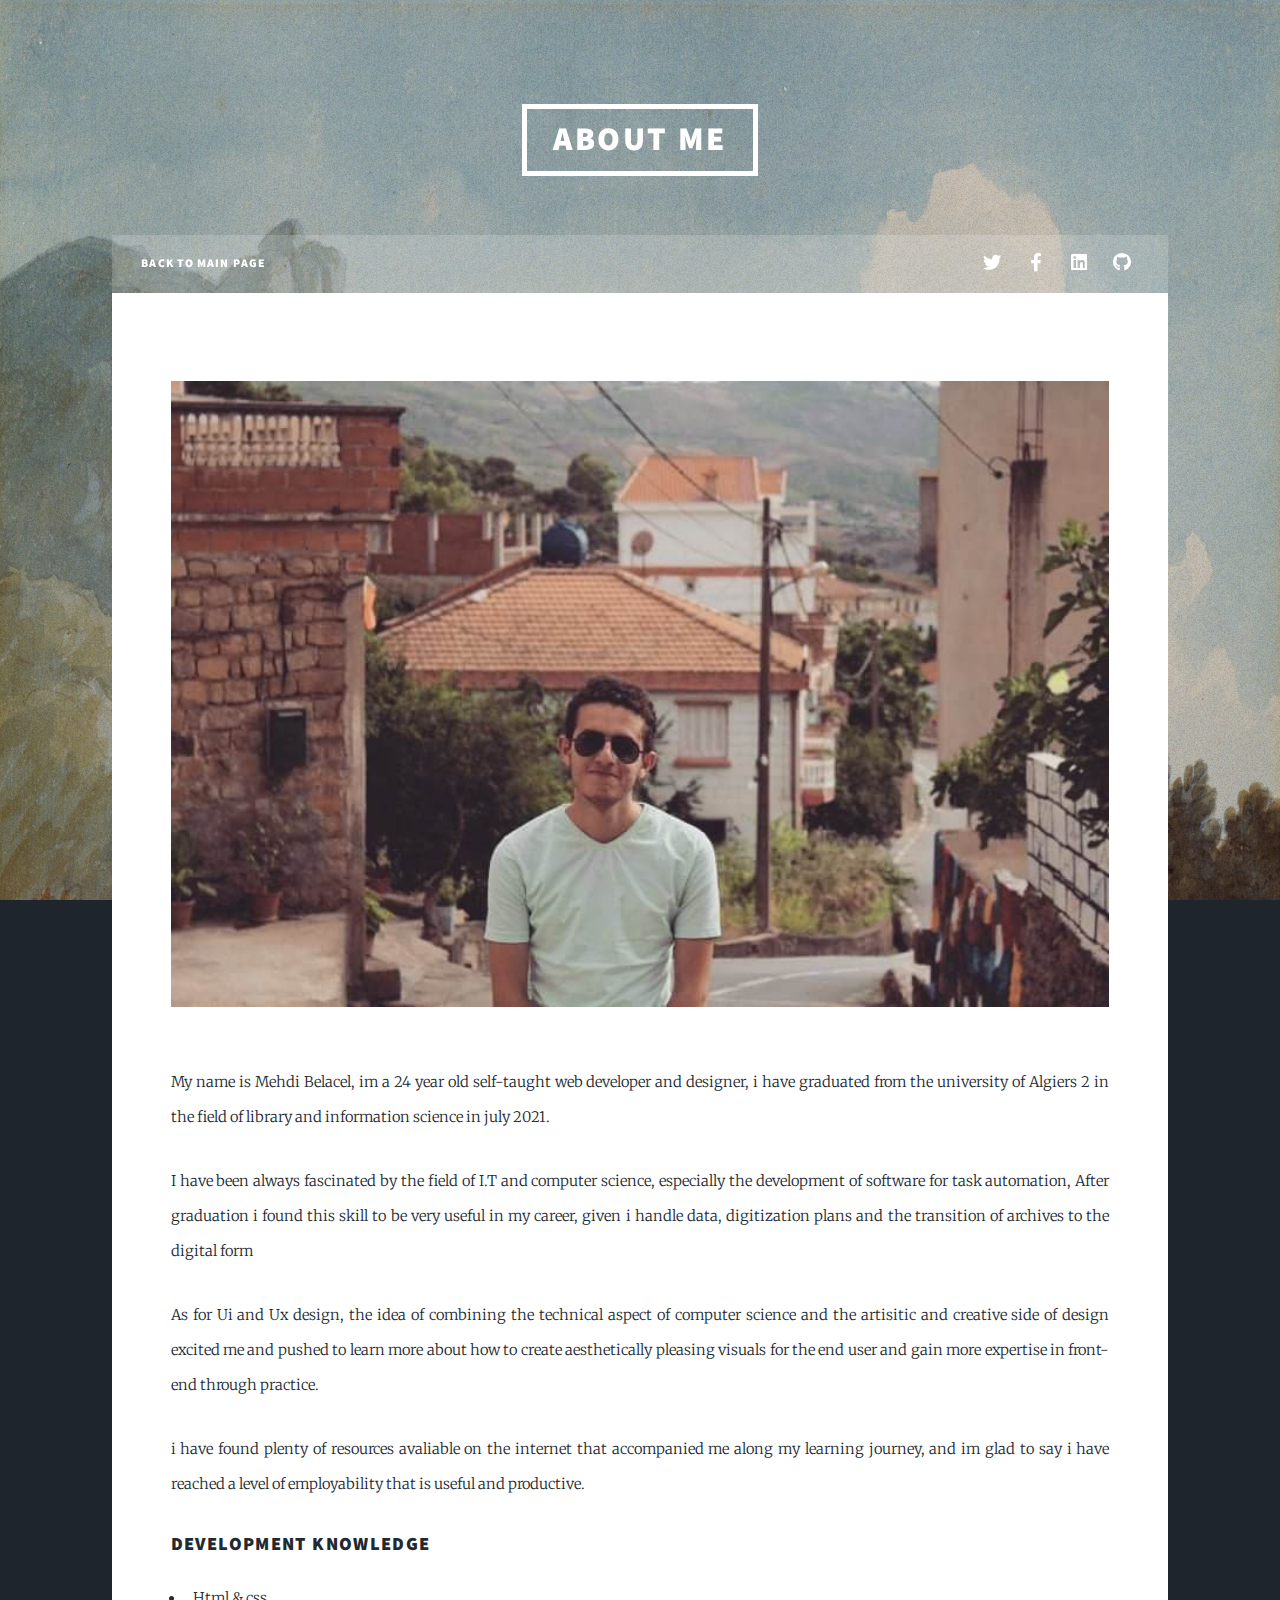
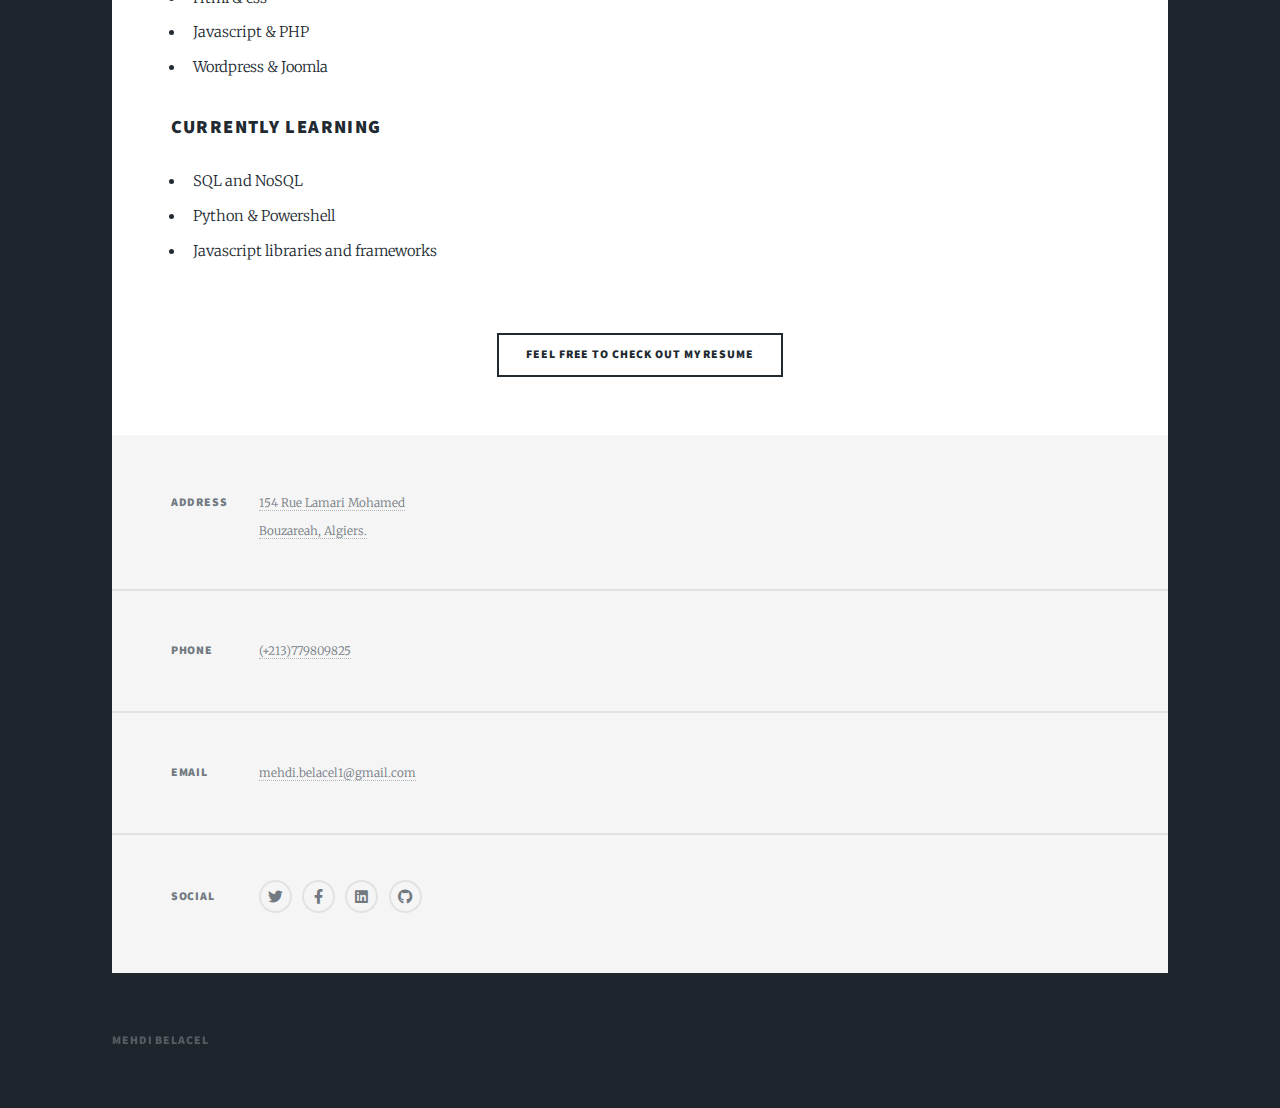
==== commit dfb14446: "Update about_me.html" ====
--- a/about_me.html
+++ b/about_me.html
@@ -37,18 +37,24 @@
 						<!-- Post -->
 							<section class="post">
 								<div class="image main"><img src="images/01_image.jpg" alt="" /></div>
-								<p>My name is Mehdi Belacel, im a 23 year old self-taught front-end web developer and designer, i have graduated from the university of Algiers 2 in the field of library and information science in july 2021.</p>
-								<p>Although i have been always fascinated by the field of I.T and computer science, i have discovered the special field of web development, it's ins and outs after i started attending university. </p>
-								<p>soon after, the idea of combining the technical aspect of computer science and the artisitic and creative side of design got hold of me and pushed me to discover and gain more expertise in front-end through practice. </p>
-								<p>i have found plenty of resources avaliable on the internet that were very useful, and im glad to say i have reached the level of employability in this field. </p>
+								<p>My name is Mehdi Belacel, im a 24 year old self-taught web developer and designer, i have graduated from the university of Algiers 2 in the field of library and information science in july 2021.</p>
+								<p>I have been always fascinated by the field of I.T and computer science, especially the development of software for task automation, After graduation i found this skill to be very useful in my career, given i handle data, digitization plans and the transition of archives to the digital form </p>
+								<p>As for Ui and Ux design, the idea of combining the technical aspect of computer science and the artisitic and creative side of design excited me and pushed to learn more about how to create aesthetically pleasing visuals for the end user and gain more expertise in front-end through practice. </p>
+								<p>i have found plenty of resources avaliable on the internet that accompanied me along my learning journey, and im glad to say i have reached a level of employability that is useful and productive. </p>
 								<h3>development knowledge </h3>
 								<ul>
 									<li>Html & css</li>
-									<li>Vanilla Javascript</li>
-									<li>Wordpress</li>
+									<li>Javascript & PHP</li>
+									<li>Wordpress & Joomla</li>
+								</ul>
+								<h3>currently learning </h3>
+								<ul>
+									<li>SQL and NoSQL</li>
+									<li>Python & Powershell</li>
+									<li>Javascript libraries and frameworks</li>
 								</ul>
 								<br>
-								<div id="resume_btn"><button onclick="window.location.href='https://drive.google.com/file/d/1CNuqJt--zNTUujB8ExXkoD7vGqyLtMVJ/view';">Feel free to check out my resume</button></div>
+								<div id="resume_btn"><button onclick="window.location.href='https://drive.google.com/file/d/18YgjSL6KBKAXmSvAbJtG9xf0t4ku6GjE/view?usp=sharing';">Feel free to check out my resume</button></div>
 							</section>
 
 					</div>
@@ -64,7 +70,7 @@
 						</section>
 						<section>
 							<h3>Phone</h3>
-							<p><a href="tel:+216779809825">(+216)779809825</a></p>
+							<p><a href="tel:+213779809825">(+213)779809825</a></p>
 						</section>
 						<section>
 							<h3>Email</h3>
@@ -99,4 +105,4 @@
 			<script src="assets/js/main.js"></script>
 
 	</body>
-</html>+</html>
